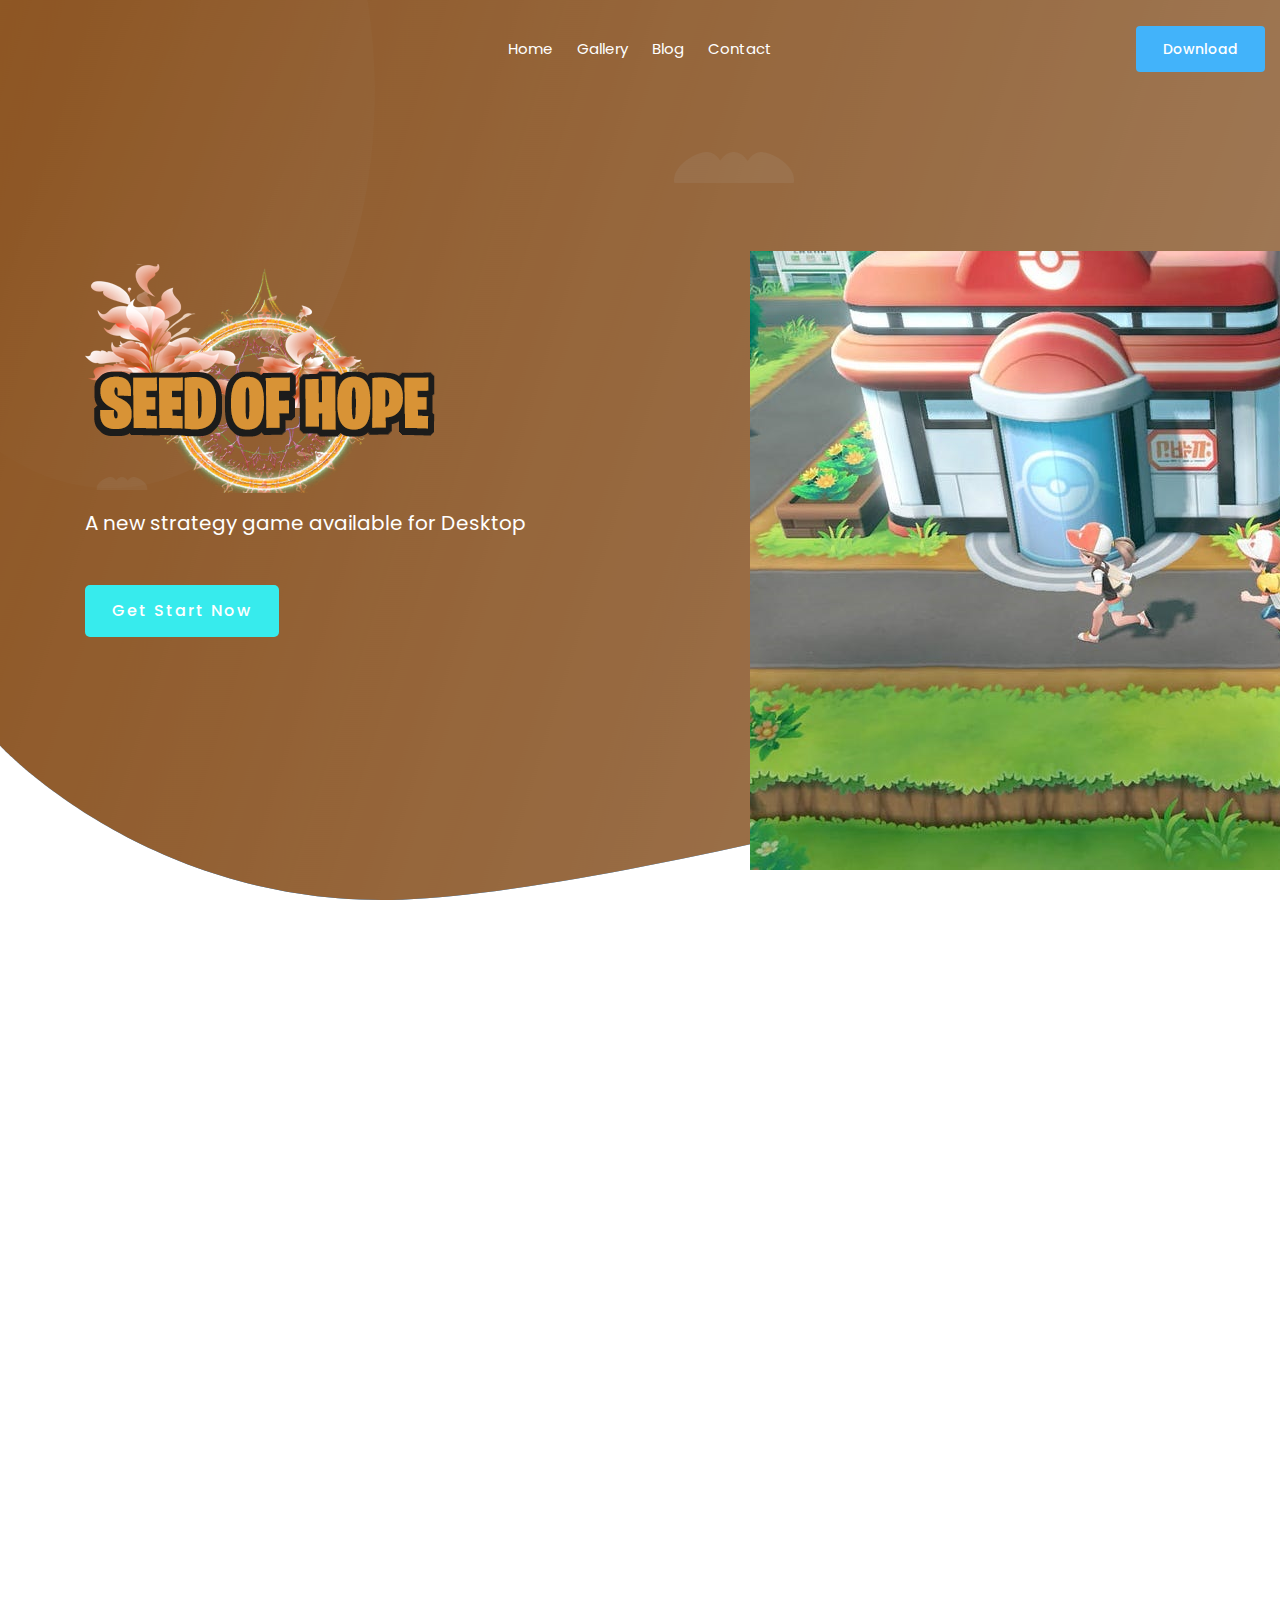
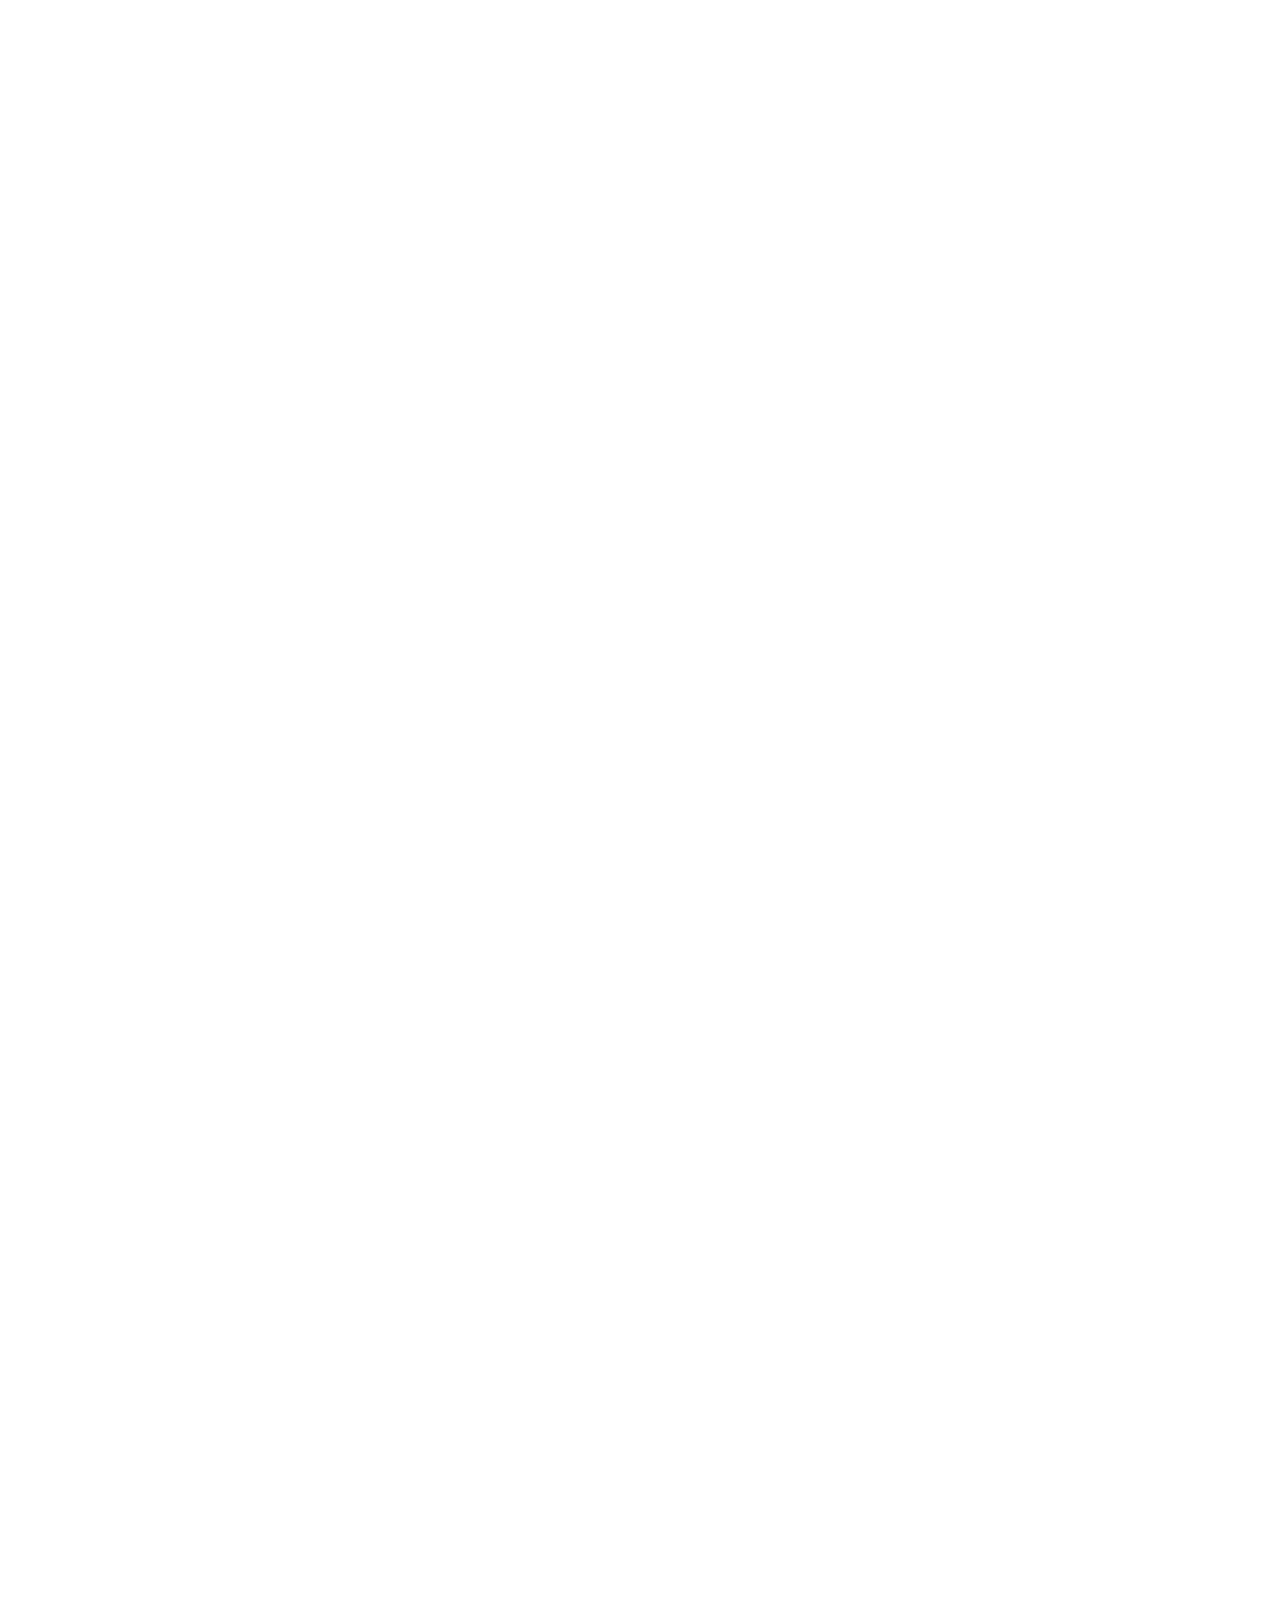
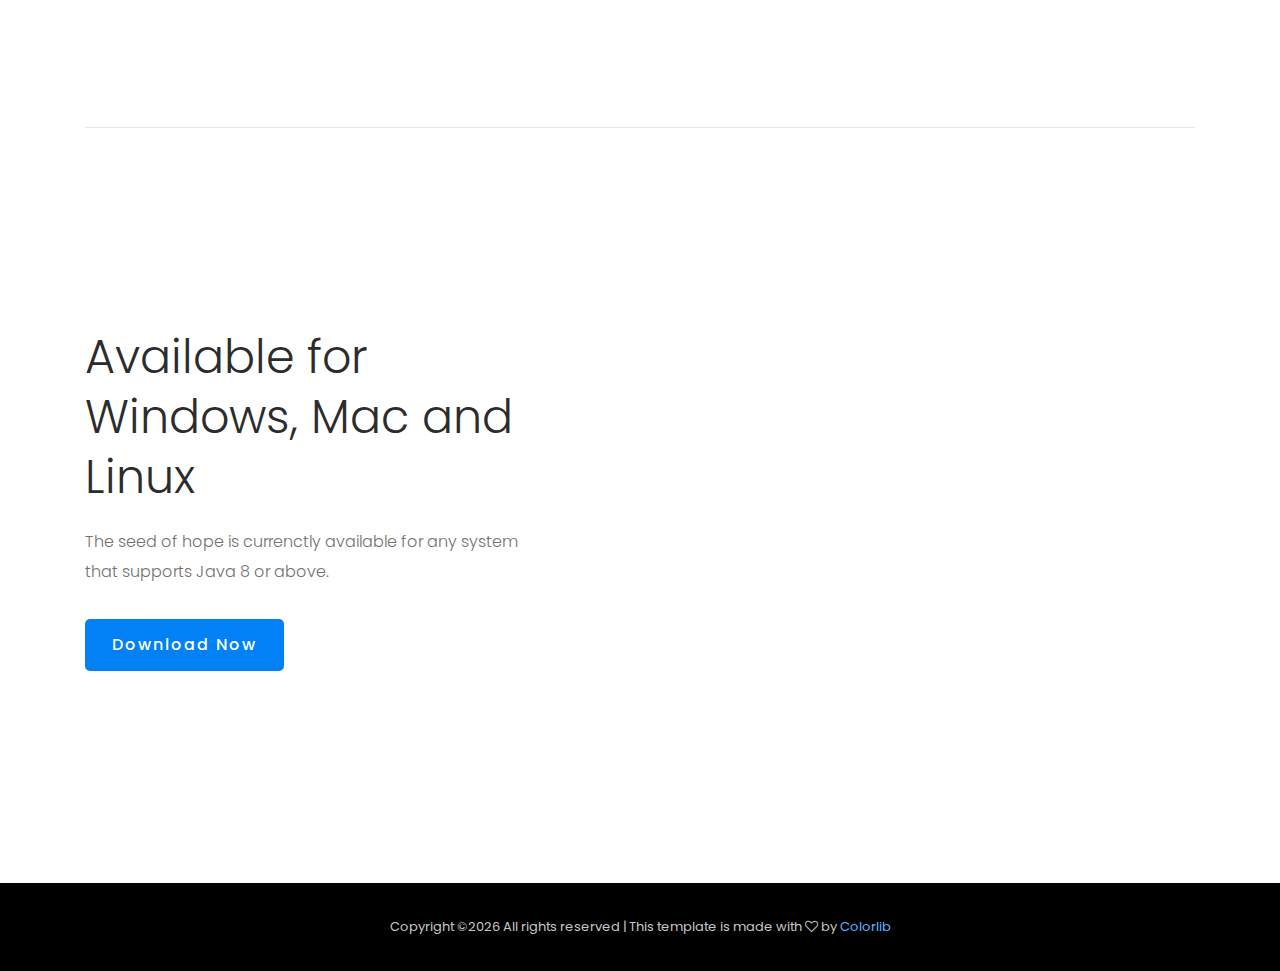
==== index.html @ 0d4f58b1 "first commit" ====
<!doctype html>
<html class="no-js" lang="zxx">

<head>
    <meta charset="utf-8">
    <meta http-equiv="x-ua-compatible" content="ie=edge">
    <title>Index</title>
    <meta name="description" content="">
    <meta name="viewport" content="width=device-width, initial-scale=1">

    <!-- <link rel="manifest" href="site.webmanifest"> -->
    <!-- Place favicon.ico in the root directory -->

    <!-- CSS here -->
    <link rel="stylesheet" href="css/bootstrap.min.css">
    <link rel="stylesheet" href="css/owl.carousel.min.css">
    <link rel="stylesheet" href="css/magnific-popup.css">
    <link rel="stylesheet" href="css/font-awesome.min.css">
    <link rel="stylesheet" href="css/themify-icons.css">
    <link rel="stylesheet" href="css/nice-select.css">
    <link rel="stylesheet" href="css/flaticon.css">
    <link rel="stylesheet" href="css/gijgo.css">
    <link rel="stylesheet" href="css/animate.min.css">
    <link rel="stylesheet" href="css/slick.css">
    <link rel="stylesheet" href="css/slicknav.css">
    <link rel="stylesheet" href="css/style.css">
    <!-- <link rel="stylesheet" href="css/responsive.css"> -->
</head>

<body>
    <!--[if lte IE 9]>
            <p class="browserupgrade">You are using an <strong>outdated</strong> browser. Please <a href="https://browsehappy.com/">upgrade your browser</a> to improve your experience and security.</p>
        <![endif]-->

    <!-- header-start -->
    <header>
        <div class="header-area ">
            <div id="sticky-header" class="main-header-area">
                <div class="container-fluid">
                    <div class="row align-items-center">
                        <div class="col-xl-3 col-lg-2">
                            <!-- <div class="logo">
                                <a href="index.html">
                                    <img src="img/logo2.png" alt="">
                                </a>
                            </div> -->
                        </div>
                        <div class="col-xl-6 col-lg-7">
                            <div class="main-menu  d-none d-lg-block">
                                <nav>
                                    <ul id="navigation">
                                        <li><a class="active" href="index.html">Home</a></li>
                                        <li><a href="gallery.html">Gallery</a></li>
                                        <li><a href="blog.html">Blog</a></li>
                                        <li><a href="contact.html">Contact</a></li>
                                    </ul>
                                </nav>
                            </div>
                        </div>
                        <div class="col-xl-3 col-lg-3 d-none d-lg-block">
                            <div class="Appointment">
                                <div class="book_btn d-none d-lg-block">
                                    <a  href="#">Download</a>
                                </div>
                            </div>
                        </div>
                        <div class="col-12">
                            <div class="mobile_menu d-block d-lg-none"></div>
                        </div>
                    </div>

                </div>
            </div>
        </div>
    </header>
    <!-- header-end -->

    <!-- slider_area_start -->
    <div class="slider_area">
        <div class="single_slider  d-flex align-items-center slider_bg_1">
            <div class="container">
                <div class="row align-items-center">
                    <div class="col-xl-7 col-md-6">
                        <div class="slider_text ">
                            <!-- <h3 class="wow fadeInDown" data-wow-duration="1s" data-wow-delay=".1s" >SEED OF HOPE</h3> -->
                            <img src="img/logo1.png" alt="">
                            <p class="wow fadeInLeft" data-wow-duration="1s" data-wow-delay=".1s">A new strategy game available for Desktop</p>
                            <div class="video_service_btn wow fadeInLeft" data-wow-duration="1s" data-wow-delay=".1s">
                                <a href="#" class="boxed-btn3">Get Start Now</a>
                            </div>
                        </div>
                    </div>
                    <div class="col-xl-5 col-md-6">
                        <div class="phone_thumb wow fadeInDown" data-wow-duration="1.1s" data-wow-delay=".2s">
                            <img src="img/phone.png" alt="">
                        </div>
                    </div>
                </div>
            </div>
        </div>
    </div>
    <!-- slider_area_end -->
    <!-- service_area  -->
    <div class="service_area">
        <div class="container">
            <div class="row">
                <div class="col-xl-12">
                    <div class="section_title text-center  wow fadeInUp" data-wow-duration=".5s" data-wow-delay=".3s">
                        <h3>Features </h3>
                    </div>
                </div>
            </div>
            <div class="row">
                <div class="col-lg-4 col-md-4">
                    <div class="single_service text-center wow fadeInUp" data-wow-duration=".6s" data-wow-delay=".4s">
                        <div class="thumb">
                                <img src="img/icon/2.svg" alt="">
                        </div>
                        <h3>Retro style Graphics</h3>
                    </div>
                </div>
                <div class="col-lg-4 col-md-4">
                        <div class="single_service text-center wow fadeInUp" data-wow-duration=".7s" data-wow-delay=".5s">
                                <div class="thumb">
                                        <img src="img/icon/1.svg" alt="">
                                </div>
                                <h3>Different Weapons for each era</h3>
                            </div>
                </div>
                <div class="col-lg-4 col-md-4">
                            <div class="single_service text-center wow fadeInUp " data-wow-duration=".8s" data-wow-delay=".6s">
                                <div class="thumb">
                                        <img src="img/icon/3.svg" alt="">
                                </div>
                                <h3>3 levels available <br>
                                  Past, Present and Future
                                </h3>
                            </div>
                </div>
            </div>
        </div>
    </div>
    <!--/ service_area  -->

    <!-- service_area_2  -->
    <div class="service_area_2">
        <div class="container">
            <div class="row align-items-center">
                <div class="col-xl-12 col-lg-12 col-md-12 wow fadeInLeft" data-wow-duration=".4s" data-wow-delay=".5s">
                    <div class="man_thumb">
                        <img src="img/phone.png" alt="">
                    </div>
                </div>
                <!-- <div class="col-xl-5 offset-xl-1 col-lg-6 col-md-6 ">
                    <div class="mobile_screen wow fadeInRight" data-wow-duration=".8s" data-wow-delay=".5s">
                        <img src="img/ilstrator_img/mobile_screen.png" alt="">
                    </div>
                </div> -->
            </div>
            <div class="service_content_wrap">
                <div class="row">
                    <div class="col-lg-4 col-md-4">
                        <div class="single_service  wow fadeInUp" data-wow-duration=".5s" data-wow-delay=".3s">
                            <br><br><span style="font-size:2.5em; font-weight:bold">The Seed Of Hope.</span>
                            <br><br>You may be wondering - “What is Seed Of Hope about?”.
                            <br>Our idea was to create a 2D game with an actual story and levels of progression,
                            so that's exactly what we did. The game being story-driven allows us to really entice you,
                            the player, to want to play the game until completion because nobody likes to leave a game midway through right?
                            <br><br>Moreover, the story of the game is that you, as the character,
                            have unfortunately come to terms that your child is extremely ill.
                        </div>
                    </div>
                    <div class="col-lg-4 col-md-4">
                        <div class="single_service  wow fadeInUp" data-wow-duration=".6s" data-wow-delay=".4s">
                            <br>This illness however is unlike any other;
                            it can only be cured by one remedy.
                            <br>This remedy comes from an ultimately rare plant that was thought to be extinct.
                            <br>However, with all luck, you have heard that there is a way to travel back in time with a special seed that can be planted in the past allowing it to grow.
                            <br>This plant can then be extracted to cure your child's disease.
                            <br>The game also has various cut-scenes to really bring emotion to the game and to you as a player.
                            <br><br>Sounds all good right? Wrong. There’s a slight problem. Time travel is an illegal offence as
                            it interferes with quantum mechanics of the present world so there are specially trained officers to
                            identify time travelers and detain them for this great offence.
                        </div>
                    </div>
                    <div class="col-lg-4 col-md-4  wow fadeInUp" data-wow-duration=".7s" data-wow-delay=".5s">
                        <div class="single_service">
                            <br>Even accessing the time machine is a challenge itself as this is in a restricted area.
                            <br>Furthermore, these restricted areas are not like any other. They include traps, laser beams and many other dangerous obstacles, which require a strategic mindset to avoid.
                            <br><br>Hence the only way to complete your task and keep your child alive is to overcome some difficult areas with various challenges,
                            parkour and puzzles designed to really test you. Only the really gifted ones will be able to complete it.
                            <br>Are you ready for the challenge to save a child's life?<br><br> Download now and enter the world to plant the Seed Of Hope.
                        </div>
                    </div>
                </div>
            </div>
        </div>
    </div>
    <!--/ service_area_2  -->


    <!-- about  -->
    <div class="features_area ">
        <div class="container">
            <div class="features_main_wrap">
                    <div class="row  align-items-center">
                            <div class="col-xl-5 col-lg-5 col-md-6">
                                <div class="features_info2">
                                    <h3>Available for <br>
                                        Windows, Mac and Linux</h3>
                                    <p>The seed of hope is currenctly available for any system that supports Java 8 or above.</p>
                                    <div class="about_btn">
                                        <a class="boxed-btn4" href="#">Download Now</a>
                                    </div>
                                </div>
                            </div>
                            <div class="col-xl-5 col-lg-5 offset-xl-1 offset-lg-1 col-md-6 ">
                                <div class="about_draw wow fadeInUp" data-wow-duration=".7s" data-wow-delay=".5s">
                                    <img src="img/phone.png" alt="">
                                </div>
                            </div>
                    </div>
            </div>
        </div>
    </div>
    <!--/ about  -->

    <!-- footer start -->
    <footer class="footer">
        <div class="copy-right_text">
            <div class="container">
                <div class="footer_border"></div>
                <div class="row">
                    <div class="col-xl-12">
                        <p class="copy_right text-center">
                            <!-- Link back to Colorlib can't be removed. Template is licensed under CC BY 3.0. -->
Copyright &copy;<script>document.write(new Date().getFullYear());</script> All rights reserved | This template is made with <i class="fa fa-heart-o" aria-hidden="true"></i> by <a href="https://colorlib.com" target="_blank">Colorlib</a>
<!-- Link back to Colorlib can't be removed. Template is licensed under CC BY 3.0. -->
                        </p>
                    </div>
                </div>
            </div>
        </div>
    </footer>
    <!--/ footer end  -->

    <!-- JS here -->
    <script src="js/vendor/modernizr-3.5.0.min.js"></script>
    <script src="js/vendor/jquery-1.12.4.min.js"></script>
    <script src="js/popper.min.js"></script>
    <script src="js/bootstrap.min.js"></script>
    <script src="js/owl.carousel.min.js"></script>
    <script src="js/isotope.pkgd.min.js"></script>
    <script src="js/ajax-form.js"></script>
    <script src="js/waypoints.min.js"></script>
    <script src="js/jquery.counterup.min.js"></script>
    <script src="js/imagesloaded.pkgd.min.js"></script>
    <script src="js/scrollIt.js"></script>
    <script src="js/jquery.scrollUp.min.js"></script>
    <script src="js/wow.min.js"></script>
    <script src="js/nice-select.min.js"></script>
    <script src="js/jquery.slicknav.min.js"></script>
    <script src="js/jquery.magnific-popup.min.js"></script>
    <script src="js/plugins.js"></script>
    <script src="js/gijgo.min.js"></script>

    <!--contact js-->
    <script src="js/contact.js"></script>
    <script src="js/jquery.ajaxchimp.min.js"></script>
    <script src="js/jquery.form.js"></script>
    <script src="js/jquery.validate.min.js"></script>
    <script src="js/mail-script.js"></script>

    <script src="js/main.js"></script>
</body>

</html>
---- css/themify-icons.css ----
@font-face {
	font-family: 'themify';
	src:url('../fonts/themify.eot?-fvbane');
	src:url('../fonts/themify.eot?#iefix-fvbane') format('embedded-opentype'),
		url('../fonts/themify.woff?-fvbane') format('woff'),
		url('../fonts/themify.ttf?-fvbane') format('truetype'),
		url('../fonts/themify.svg?-fvbane#themify') format('svg');
	font-weight: normal;
	font-style: normal;
}

[class^="ti-"], [class*=" ti-"] {
	font-family: 'themify';
	/* speak: none; */
	font-style: normal;
	font-weight: normal;
	font-variant: normal;
	text-transform: none;
	line-height: 1;

	/* Better Font Rendering =========== */
	-webkit-font-smoothing: antialiased;
	-moz-osx-font-smoothing: grayscale;
}

.ti-wand:before {
	content: "\e600";
}
.ti-volume:before {
	content: "\e601";
}
.ti-user:before {
	content: "\e602";
}
.ti-unlock:before {
	content: "\e603";
}
.ti-unlink:before {
	content: "\e604";
}
.ti-trash:before {
	content: "\e605";
}
.ti-thought:before {
	content: "\e606";
}
.ti-target:before {
	content: "\e607";
}
.ti-tag:before {
	content: "\e608";
}
.ti-tablet:before {
	content: "\e609";
}
.ti-star:before {
	content: "\e60a";
}
.ti-spray:before {
	content: "\e60b";
}
.ti-signal:before {
	content: "\e60c";
}
.ti-shopping-cart:before {
	content: "\e60d";
}
.ti-shopping-cart-full:before {
	content: "\e60e";
}
.ti-settings:before {
	content: "\e60f";
}
.ti-search:before {
	content: "\e610";
}
.ti-zoom-in:before {
	content: "\e611";
}
.ti-zoom-out:before {
	content: "\e612";
}
.ti-cut:before {
	content: "\e613";
}
.ti-ruler:before {
	content: "\e614";
}
.ti-ruler-pencil:before {
	content: "\e615";
}
.ti-ruler-alt:before {
	content: "\e616";
}
.ti-bookmark:before {
	content: "\e617";
}
.ti-bookmark-alt:before {
	content: "\e618";
}
.ti-reload:before {
	content: "\e619";
}
.ti-plus:before {
	content: "\e61a";
}
.ti-pin:before {
	content: "\e61b";
}
.ti-pencil:before {
	content: "\e61c";
}
.ti-pencil-alt:before {
	content: "\e61d";
}
.ti-paint-roller:before {
	content: "\e61e";
}
.ti-paint-bucket:before {
	content: "\e61f";
}
.ti-na:before {
	content: "\e620";
}
.ti-mobile:before {
	content: "\e621";
}
.ti-minus:before {
	content: "\e622";
}
.ti-medall:before {
	content: "\e623";
}
.ti-medall-alt:before {
	content: "\e624";
}
.ti-marker:before {
	content: "\e625";
}
.ti-marker-alt:before {
	content: "\e626";
}
.ti-arrow-up:before {
	content: "\e627";
}
.ti-arrow-right:before {
	content: "\e628";
}
.ti-arrow-left:before {
	content: "\e629";
}
.ti-arrow-down:before {
	content: "\e62a";
}
.ti-lock:before {
	content: "\e62b";
}
.ti-location-arrow:before {
	content: "\e62c";
}
.ti-link:before {
	content: "\e62d";
}
.ti-layout:before {
	content: "\e62e";
}
.ti-layers:before {
	content: "\e62f";
}
.ti-layers-alt:before {
	content: "\e630";
}
.ti-key:before {
	content: "\e631";
}
.ti-import:before {
	content: "\e632";
}
.ti-image:before {
	content: "\e633";
}
.ti-heart:before {
	content: "\e634";
}
.ti-heart-broken:before {
	content: "\e635";
}
.ti-hand-stop:before {
	content: "\e636";
}
.ti-hand-open:before {
	content: "\e637";
}
.ti-hand-drag:before {
	content: "\e638";
}
.ti-folder:before {
	content: "\e639";
}
.ti-flag:before {
	content: "\e63a";
}
.ti-flag-alt:before {
	content: "\e63b";
}
.ti-flag-alt-2:before {
	content: "\e63c";
}
.ti-eye:before {
	content: "\e63d";
}
.ti-export:before {
	content: "\e63e";
}
.ti-exchange-vertical:before {
	content: "\e63f";
}
.ti-desktop:before {
	content: "\e640";
}
.ti-cup:before {
	content: "\e641";
}
.ti-crown:before {
	content: "\e642";
}
.ti-comments:before {
	content: "\e643";
}
.ti-comment:before {
	content: "\e644";
}
.ti-comment-alt:before {
	content: "\e645";
}
.ti-close:before {
	content: "\e646";
}
.ti-clip:before {
	content: "\e647";
}
.ti-angle-up:before {
	content: "\e648";
}
.ti-angle-right:before {
	content: "\e649";
}
.ti-angle-left:before {
	content: "\e64a";
}
.ti-angle-down:before {
	content: "\e64b";
}
.ti-check:before {
	content: "\e64c";
}
.ti-check-box:before {
	content: "\e64d";
}
.ti-camera:before {
	content: "\e64e";
}
.ti-announcement:before {
	content: "\e64f";
}
.ti-brush:before {
	content: "\e650";
}
.ti-briefcase:before {
	content: "\e651";
}
.ti-bolt:before {
	content: "\e652";
}
.ti-bolt-alt:before {
	content: "\e653";
}
.ti-blackboard:before {
	content: "\e654";
}
.ti-bag:before {
	content: "\e655";
}
.ti-move:before {
	content: "\e656";
}
.ti-arrows-vertical:before {
	content: "\e657";
}
.ti-arrows-horizontal:before {
	content: "\e658";
}
.ti-fullscreen:before {
	content: "\e659";
}
.ti-arrow-top-right:before {
	content: "\e65a";
}
.ti-arrow-top-left:before {
	content: "\e65b";
}
.ti-arrow-circle-up:before {
	content: "\e65c";
}
.ti-arrow-circle-right:before {
	content: "\e65d";
}
.ti-arrow-circle-left:before {
	content: "\e65e";
}
.ti-arrow-circle-down:before {
	content: "\e65f";
}
.ti-angle-double-up:before {
	content: "\e660";
}
.ti-angle-double-right:before {
	content: "\e661";
}
.ti-angle-double-left:before {
	content: "\e662";
}
.ti-angle-double-down:before {
	content: "\e663";
}
.ti-zip:before {
	content: "\e664";
}
.ti-world:before {
	content: "\e665";
}
.ti-wheelchair:before {
	content: "\e666";
}
.ti-view-list:before {
	content: "\e667";
}
.ti-view-list-alt:before {
	content: "\e668";
}
.ti-view-grid:before {
	content: "\e669";
}
.ti-uppercase:before {
	content: "\e66a";
}
.ti-upload:before {
	content: "\e66b";
}
.ti-underline:before {
	content: "\e66c";
}
.ti-truck:before {
	content: "\e66d";
}
.ti-timer:before {
	content: "\e66e";
}
.ti-ticket:before {
	content: "\e66f";
}
.ti-thumb-up:before {
	content: "\e670";
}
.ti-thumb-down:before {
	content: "\e671";
}
.ti-text:before {
	content: "\e672";
}
.ti-stats-up:before {
	content: "\e673";
}
.ti-stats-down:before {
	content: "\e674";
}
.ti-split-v:before {
	content: "\e675";
}
.ti-split-h:before {
	content: "\e676";
}
.ti-smallcap:before {
	content: "\e677";
}
.ti-shine:before {
	content: "\e678";
}
.ti-shift-right:before {
	content: "\e679";
}
.ti-shift-left:before {
	content: "\e67a";
}
.ti-shield:before {
	content: "\e67b";
}
.ti-notepad:before {
	content: "\e67c";
}
.ti-server:before {
	content: "\e67d";
}
.ti-quote-right:before {
	content: "\e67e";
}
.ti-quote-left:before {
	content: "\e67f";
}
.ti-pulse:before {
	content: "\e680";
}
.ti-printer:before {
	content: "\e681";
}
.ti-power-off:before {
	content: "\e682";
}
.ti-plug:before {
	content: "\e683";
}
.ti-pie-chart:before {
	content: "\e684";
}
.ti-paragraph:before {
	content: "\e685";
}
.ti-panel:before {
	content: "\e686";
}
.ti-package:before {
	content: "\e687";
}
.ti-music:before {
	content: "\e688";
}
.ti-music-alt:before {
	content: "\e689";
}
.ti-mouse:before {
	content: "\e68a";
}
.ti-mouse-alt:before {
	content: "\e68b";
}
.ti-money:before {
	content: "\e68c";
}
.ti-microphone:before {
	content: "\e68d";
}
.ti-menu:before {
	content: "\e68e";
}
.ti-menu-alt:before {
	content: "\e68f";
}
.ti-map:before {
	content: "\e690";
}
.ti-map-alt:before {
	content: "\e691";
}
.ti-loop:before {
	content: "\e692";
}
.ti-location-pin:before {
	content: "\e693";
}
.ti-list:before {
	content: "\e694";
}
.ti-light-bulb:before {
	content: "\e695";
}
.ti-Italic:before {
	content: "\e696";
}
.ti-info:before {
	content: "\e697";
}
.ti-infinite:before {
	content: "\e698";
}
.ti-id-badge:before {
	content: "\e699";
}
.ti-hummer:before {
	content: "\e69a";
}
.ti-home:before {
	content: "\e69b";
}
.ti-help:before {
	content: "\e69c";
}
.ti-headphone:before {
	content: "\e69d";
}
.ti-harddrives:before {
	content: "\e69e";
}
.ti-harddrive:before {
	content: "\e69f";
}
.ti-gift:before {
	content: "\e6a0";
}
.ti-game:before {
	content: "\e6a1";
}
.ti-filter:before {
	content: "\e6a2";
}
.ti-files:before {
	content: "\e6a3";
}
.ti-file:before {
	content: "\e6a4";
}
.ti-eraser:before {
	content: "\e6a5";
}
.ti-envelope:before {
	content: "\e6a6";
}
.ti-download:before {
	content: "\e6a7";
}
.ti-direction:before {
	content: "\e6a8";
}
.ti-direction-alt:before {
	content: "\e6a9";
}
.ti-dashboard:before {
	content: "\e6aa";
}
.ti-control-stop:before {
	content: "\e6ab";
}
.ti-control-shuffle:before {
	content: "\e6ac";
}
.ti-control-play:before {
	content: "\e6ad";
}
.ti-control-pause:before {
	content: "\e6ae";
}
.ti-control-forward:before {
	content: "\e6af";
}
.ti-control-backward:before {
	content: "\e6b0";
}
.ti-cloud:before {
	content: "\e6b1";
}
.ti-cloud-up:before {
	content: "\e6b2";
}
.ti-cloud-down:before {
	content: "\e6b3";
}
.ti-clipboard:before {
	content: "\e6b4";
}
.ti-car:before {
	content: "\e6b5";
}
.ti-calendar:before {
	content: "\e6b6";
}
.ti-book:before {
	content: "\e6b7";
}
.ti-bell:before {
	content: "\e6b8";
}
.ti-basketball:before {
	content: "\e6b9";
}
.ti-bar-chart:before {
	content: "\e6ba";
}
.ti-bar-chart-alt:before {
	content: "\e6bb";
}
.ti-back-right:before {
	content: "\e6bc";
}
.ti-back-left:before {
	content: "\e6bd";
}
.ti-arrows-corner:before {
	content: "\e6be";
}
.ti-archive:before {
	content: "\e6bf";
}
.ti-anchor:before {
	content: "\e6c0";
}
.ti-align-right:before {
	content: "\e6c1";
}
.ti-align-left:before {
	content: "\e6c2";
}
.ti-align-justify:before {
	content: "\e6c3";
}
.ti-align-center:before {
	content: "\e6c4";
}
.ti-alert:before {
	content: "\e6c5";
}
.ti-alarm-clock:before {
	content: "\e6c6";
}
.ti-agenda:before {
	content: "\e6c7";
}
.ti-write:before {
	content: "\e6c8";
}
.ti-window:before {
	content: "\e6c9";
}
.ti-widgetized:before {
	content: "\e6ca";
}
.ti-widget:before {
	content: "\e6cb";
}
.ti-widget-alt:before {
	content: "\e6cc";
}
.ti-wallet:before {
	content: "\e6cd";
}
.ti-video-clapper:before {
	content: "\e6ce";
}
.ti-video-camera:before {
	content: "\e6cf";
}
.ti-vector:before {
	content: "\e6d0";
}
.ti-themify-logo:before {
	content: "\e6d1";
}
.ti-themify-favicon:before {
	content: "\e6d2";
}
.ti-themify-favicon-alt:before {
	content: "\e6d3";
}
.ti-support:before {
	content: "\e6d4";
}
.ti-stamp:before {
	content: "\e6d5";
}
.ti-split-v-alt:before {
	content: "\e6d6";
}
.ti-slice:before {
	content: "\e6d7";
}
.ti-shortcode:before {
	content: "\e6d8";
}
.ti-shift-right-alt:before {
	content: "\e6d9";
}
.ti-shift-left-alt:before {
	content: "\e6da";
}
.ti-ruler-alt-2:before {
	content: "\e6db";
}
.ti-receipt:before {
	content: "\e6dc";
}
.ti-pin2:before {
	content: "\e6dd";
}
.ti-pin-alt:before {
	content: "\e6de";
}
.ti-pencil-alt2:before {
	content: "\e6df";
}
.ti-palette:before {
	content: "\e6e0";
}
.ti-more:before {
	content: "\e6e1";
}
.ti-more-alt:before {
	content: "\e6e2";
}
.ti-microphone-alt:before {
	content: "\e6e3";
}
.ti-magnet:before {
	content: "\e6e4";
}
.ti-line-double:before {
	content: "\e6e5";
}
.ti-line-dotted:before {
	content: "\e6e6";
}
.ti-line-dashed:before {
	content: "\e6e7";
}
.ti-layout-width-full:before {
	content: "\e6e8";
}
.ti-layout-width-default:before {
	content: "\e6e9";
}
.ti-layout-width-default-alt:before {
	content: "\e6ea";
}
.ti-layout-tab:before {
	content: "\e6eb";
}
.ti-layout-tab-window:before {
	content: "\e6ec";
}
.ti-layout-tab-v:before {
	content: "\e6ed";
}
.ti-layout-tab-min:before {
	content: "\e6ee";
}
.ti-layout-slider:before {
	content: "\e6ef";
}
.ti-layout-slider-alt:before {
	content: "\e6f0";
}
.ti-layout-sidebar-right:before {
	content: "\e6f1";
}
.ti-layout-sidebar-none:before {
	content: "\e6f2";
}
.ti-layout-sidebar-left:before {
	content: "\e6f3";
}
.ti-layout-placeholder:before {
	content: "\e6f4";
}
.ti-layout-menu:before {
	content: "\e6f5";
}
.ti-layout-menu-v:before {
	content: "\e6f6";
}
.ti-layout-menu-separated:before {
	content: "\e6f7";
}
.ti-layout-menu-full:before {
	content: "\e6f8";
}
.ti-layout-media-right-alt:before {
	content: "\e6f9";
}
.ti-layout-media-right:before {
	content: "\e6fa";
}
.ti-layout-media-overlay:before {
	content: "\e6fb";
}
.ti-layout-media-overlay-alt:before {
	content: "\e6fc";
}
.ti-layout-media-overlay-alt-2:before {
	content: "\e6fd";
}
.ti-layout-media-left-alt:before {
	content: "\e6fe";
}
.ti-layout-media-left:before {
	content: "\e6ff";
}
.ti-layout-media-center-alt:before {
	content: "\e700";
}
.ti-layout-media-center:before {
	content: "\e701";
}
.ti-layout-list-thumb:before {
	content: "\e702";
}
.ti-layout-list-thumb-alt:before {
	content: "\e703";
}
.ti-layout-list-post:before {
	content: "\e704";
}
.ti-layout-list-large-image:before {
	content: "\e705";
}
.ti-layout-line-solid:before {
	content: "\e706";
}
.ti-layout-grid4:before {
	content: "\e707";
}
.ti-layout-grid3:before {
	content: "\e708";
}
.ti-layout-grid2:before {
	content: "\e709";
}
.ti-layout-grid2-thumb:before {
	content: "\e70a";
}
.ti-layout-cta-right:before {
	content: "\e70b";
}
.ti-layout-cta-left:before {
	content: "\e70c";
}
.ti-layout-cta-center:before {
	content: "\e70d";
}
.ti-layout-cta-btn-right:before {
	content: "\e70e";
}
.ti-layout-cta-btn-left:before {
	content: "\e70f";
}
.ti-layout-column4:before {
	content: "\e710";
}
.ti-layout-column3:before {
	content: "\e711";
}
.ti-layout-column2:before {
	content: "\e712";
}
.ti-layout-accordion-separated:before {
	content: "\e713";
}
.ti-layout-accordion-merged:before {
	content: "\e714";
}
.ti-layout-accordion-list:before {
	content: "\e715";
}
.ti-ink-pen:before {
	content: "\e716";
}
.ti-info-alt:before {
	content: "\e717";
}
.ti-help-alt:before {
	content: "\e718";
}
.ti-headphone-alt:before {
	content: "\e719";
}
.ti-hand-point-up:before {
	content: "\e71a";
}
.ti-hand-point-right:before {
	content: "\e71b";
}
.ti-hand-point-left:before {
	content: "\e71c";
}
.ti-hand-point-down:before {
	content: "\e71d";
}
.ti-gallery:before {
	content: "\e71e";
}
.ti-face-smile:before {
	content: "\e71f";
}
.ti-face-sad:before {
	content: "\e720";
}
.ti-credit-card:before {
	content: "\e721";
}
.ti-control-skip-forward:before {
	content: "\e722";
}
.ti-control-skip-backward:before {
	content: "\e723";
}
.ti-control-record:before {
	content: "\e724";
}
.ti-control-eject:before {
	content: "\e725";
}
.ti-comments-smiley:before {
	content: "\e726";
}
.ti-brush-alt:before {
	content: "\e727";
}
.ti-youtube:before {
	content: "\e728";
}
.ti-vimeo:before {
	content: "\e729";
}
.ti-twitter:before {
	content: "\e72a";
}
.ti-time:before {
	content: "\e72b";
}
.ti-tumblr:before {
	content: "\e72c";
}
.ti-skype:before {
	content: "\e72d";
}
.ti-share:before {
	content: "\e72e";
}
.ti-share-alt:before {
	content: "\e72f";
}
.ti-rocket:before {
	content: "\e730";
}
.ti-pinterest:before {
	content: "\e731";
}
.ti-new-window:before {
	content: "\e732";
}
.ti-microsoft:before {
	content: "\e733";
}
.ti-list-ol:before {
	content: "\e734";
}
.ti-linkedin:before {
	content: "\e735";
}
.ti-layout-sidebar-2:before {
	content: "\e736";
}
.ti-layout-grid4-alt:before {
	content: "\e737";
}
.ti-layout-grid3-alt:before {
	content: "\e738";
}
.ti-layout-grid2-alt:before {
	content: "\e739";
}
.ti-layout-column4-alt:before {
	content: "\e73a";
}
.ti-layout-column3-alt:before {
	content: "\e73b";
}
.ti-layout-column2-alt:before {
	content: "\e73c";
}
.ti-instagram:before {
	content: "\e73d";
}
.ti-google:before {
	content: "\e73e";
}
.ti-github:before {
	content: "\e73f";
}
.ti-flickr:before {
	content: "\e740";
}
.ti-facebook:before {
	content: "\e741";
}
.ti-dropbox:before {
	content: "\e742";
}
.ti-dribbble:before {
	content: "\e743";
}
.ti-apple:before {
	content: "\e744";
}
.ti-android:before {
	content: "\e745";
}
.ti-save:before {
	content: "\e746";
}
.ti-save-alt:before {
	content: "\e747";
}
.ti-yahoo:before {
	content: "\e748";
}
.ti-wordpress:before {
	content: "\e749";
}
.ti-vimeo-alt:before {
	content: "\e74a";
}
.ti-twitter-alt:before {
	content: "\e74b";
}
.ti-tumblr-alt:before {
	content: "\e74c";
}
.ti-trello:before {
	content: "\e74d";
}
.ti-stack-overflow:before {
	content: "\e74e";
}
.ti-soundcloud:before {
	content: "\e74f";
}
.ti-sharethis:before {
	content: "\e750";
}
.ti-sharethis-alt:before {
	content: "\e751";
}
.ti-reddit:before {
	content: "\e752";
}
.ti-pinterest-alt:before {
	content: "\e753";
}
.ti-microsoft-alt:before {
	content: "\e754";
}
.ti-linux:before {
	content: "\e755";
}
.ti-jsfiddle:before {
	content: "\e756";
}
.ti-joomla:before {
	content: "\e757";
}
.ti-html5:before {
	content: "\e758";
}
.ti-flickr-alt:before {
	content: "\e759";
}
.ti-email:before {
	content: "\e75a";
}
.ti-drupal:before {
	content: "\e75b";
}
.ti-dropbox-alt:before {
	content: "\e75c";
}
.ti-css3:before {
	content: "\e75d";
}
.ti-rss:before {
	content: "\e75e";
}
.ti-rss-alt:before {
	content: "\e75f";
}
---- css/nice-select.css ----
.nice-select {
  -webkit-tap-highlight-color: transparent;
  background-color: #fff;
  border-radius: 5px;
  border: solid 1px #e8e8e8;
  box-sizing: border-box;
  clear: both;
  cursor: pointer;
  display: block;
  float: left;
  font-family: inherit;
  font-size: 14px;
  font-weight: normal;
  height: 42px;
  line-height: 40px;
  outline: none;
  padding-left: 18px;
  padding-right: 30px;
  position: relative;
  text-align: left !important;
  -webkit-transition: all 0.2s ease-in-out;
  transition: all 0.2s ease-in-out;
  -webkit-user-select: none;
     -moz-user-select: none;
      -ms-user-select: none;
          user-select: none;
  white-space: nowrap;
  width: auto; }
  .nice-select:hover {
    border-color: #dbdbdb; }
  .nice-select:active, .nice-select.open, .nice-select:focus {
    border-color: #999; }


  .nice-select.disabled {
    border-color: #ededed;
    color: #999;
    pointer-events: none; }
    .nice-select.disabled:after {
      border-color: #cccccc; }
  .nice-select.wide {
    width: 100%; }
    .nice-select.wide .list {
      left: 0 !important;
      right: 0 !important; }
  .nice-select.right {
    float: right; }
    .nice-select.right .list {
      left: auto;
      right: 0; }
  .nice-select.small {
    font-size: 12px;
    height: 36px;
    line-height: 34px; }
    .nice-select.small:after {
      height: 4px;
      width: 4px; }
    .nice-select.small .option {
      line-height: 34px;
      min-height: 34px; }
  .nice-select .list {
    background-color: #fff;
    border-radius: 5px;
    box-shadow: 0 0 0 1px rgba(68, 68, 68, 0.11);
    box-sizing: border-box;
    margin-top: 4px;
    opacity: 0;
    overflow: hidden;
    padding: 0;
    pointer-events: none;
    position: absolute;
    top: 100%;
    left: 0;
    -webkit-transform-origin: 50% 0;
        -ms-transform-origin: 50% 0;
            transform-origin: 50% 0;
    -webkit-transform: scale(0.75) translateY(-21px);
        -ms-transform: scale(0.75) translateY(-21px);
            transform: scale(0.75) translateY(-21px);
    -webkit-transition: all 0.2s cubic-bezier(0.5, 0, 0, 1.25), opacity 0.15s ease-out;
    transition: all 0.2s cubic-bezier(0.5, 0, 0, 1.25), opacity 0.15s ease-out;
    z-index: 9; }
    .nice-select .list:hover .option:not(:hover) {
      background-color: transparent !important; }
  .nice-select .option {
    cursor: pointer;
    font-weight: 400;
    line-height: 40px;
    list-style: none;
    min-height: 40px;
    outline: none;
    padding-left: 18px;
    padding-right: 29px;
    text-align: left;
    -webkit-transition: all 0.2s;
    transition: all 0.2s; }
    .nice-select .option:hover, .nice-select .option.focus, .nice-select .option.selected.focus {
      background-color: #f6f6f6; }
    .nice-select .option.selected {
      font-weight: bold; }
    .nice-select .option.disabled {
      background-color: transparent;
      color: #999;
      cursor: default; }

.no-csspointerevents .nice-select .list {
  display: none; }

.no-csspointerevents .nice-select.open .list {
  display: block; }





  /* ,,,,,,,,,,,,,,,, */


  .nice-select:after {
    content: "\e64b";
    display: block;
    height: 5px;
    margin-top: -5px;
    pointer-events: none;
    position: absolute;
    right: 30px;
    top: 8px;
    transition: all 0.15s ease-in-out;
    width: 5px;
    font-family: 'themify';
    color: #ddd; }

    .nice-select.open:after {
 }
    .nice-select.open .list {
      opacity: 1;
      pointer-events: auto;
      -webkit-transform: scale(1) translateY(0);
          -ms-transform: scale(1) translateY(0);
              transform: scale(1) translateY(0); }
---- css/flaticon.css ----
/*
  	Flaticon icon font: Flaticon
  	Creation date: 07/09/2019 08:07
  	*/

	  @font-face {
		font-family: "Flaticon";
		src: url("../fonts/Flaticon.eot");
		src: url("../fonts/Flaticon.eot");
		src: url("../fonts/Flaticon.eot?#iefix") format("embedded-opentype"),
			 url("../fonts/Flaticon.woff2") format("woff2"),
			 url("../fonts/Flaticon.woff") format("woff"),
			 url("../fonts/Flaticon.ttf") format("truetype"),
			 url("../fonts/Flaticon.svg#Flaticon") format("svg");
		font-weight: normal;
		font-style: normal;
	  }
	  
	  @media screen and (-webkit-min-device-pixel-ratio:0) {
		@font-face {
		  font-family: "Flaticon";
		  src: url("./Flaticon.svg#Flaticon") format("svg");
		}
	  }
	  
	  [class^="flaticon-"]:before, [class*=" flaticon-"]:before,
	  [class^="flaticon-"]:after, [class*=" flaticon-"]:after {   
		font-family: Flaticon;
			  font-size: 20px;
	  font-style: normal;
	  margin-left: 20px;
	  }
	  
	.flaticon-legal-paper:before {
		content: "\e001";
	}
	.flaticon-case:before {
		content: "\e002";
	}
	.flaticon-survey:before {
		content: "\e003";
	}
	.flaticon-bar-chart:before {
		content: "\e004";
	}
	.flaticon-controls:before {
		content: "\e005";
	}
	.flaticon-puzzle:before {
		content: "\e006";
	}
	.flaticon-right:before {
		content: "\e007";
	}
---- css/gijgo.css ----
.gj-button {
    background-color: #f5f5f5;
    border: 1px solid #ddd;
    color: #000;
    border-radius: 3px;
    padding: 6px 10px;
    cursor: pointer;
}

.gj-unselectable {
    -webkit-touch-callout: none;
    -webkit-user-select: none;
    -khtml-user-select: none;
    -moz-user-select: none;
    -ms-user-select: none;
    user-select: none;
}

.gj-row {
    display: -webkit-box;
    display: -ms-flexbox;
    display: flex;
    -ms-flex-wrap: wrap;
    flex-wrap: wrap;
}

.gj-margin-left-5 {
    margin-left: 5px;
}

.gj-margin-left-10 {
    margin-left: 10px;
}

.gj-width-full {
    width: 100%;
}

.gj-cursor-pointer {
    cursor: pointer;
}

.gj-text-align-center {
    text-align: center;
}

.gj-font-size-16 {
    font-size: 16px;
}

.gj-hidden {
    display: none;
}

/** Material Design */
.gj-button-md {
    background: 0 0;
    border: none;
    border-radius: 2px;
    color: rgba(0, 0, 0, 0.87);
    position: relative;
    height: 36px;
    margin: 0;
    min-width: 64px;
    padding: 0 16px;
    display: inline-block;
    font-family: "Roboto","Helvetica","Arial",sans-serif;
    font-size: 1rem;
    font-weight: 500;
    text-transform: uppercase;
    letter-spacing: 0;
    overflow: hidden;
    will-change: box-shadow;
    transition: box-shadow .2s cubic-bezier(.4,0,1,1),background-color .2s cubic-bezier(.4,0,.2,1),color .2s cubic-bezier(.4,0,.2,1);
    outline: none;
    cursor: pointer;
    text-decoration: none;
    text-align: center;
    line-height: 36px;
    vertical-align: middle;
    overflow: hidden;
    -webkit-user-select: none;
    -moz-user-select: none;
    -ms-user-select: none;
    user-select: none;
}

.gj-button-md:hover {
    background-color: rgba(158,158,158,.2);
}

.gj-button-md:disabled {
    color: rgba(0,0,0,.26);
    background: 0 0;
}

.gj-button-md .material-icons,
.gj-button-md .gj-icon {
    vertical-align: middle;
    /*font-size: 1.3rem;
    margin-right: 4px;*/
}

.gj-button-md.gj-button-md-icon {
    width: 24px;
    height: 31px;
    min-width: 24px;
    padding: 0px;
    display: table;
}

.gj-button-md.gj-button-md-icon .material-icons,
.gj-button-md.gj-button-md-icon .gj-icon {
    display: table-cell;
    margin-right: 0px;
    width: 24px;
    height: 24px;
}

.gj-button-md.active {
    background-color: rgba(158,158,158,.4);
}

.gj-button-md-group {
    position: relative;
    display: inline-block;
    vertical-align: middle;
}

.gj-textbox-md {
    border: none;
    border-bottom: 1px solid rgba(0,0,0,.42);
    display: block;
    font-family: "Helvetica","Arial",sans-serif;
    font-size: 16px;
    line-height: 16px;
    padding: 4px 0px;
    margin: 0;
    width: 100%;
    background: 0 0;
    text-align: left;
    color: rgba(0,0,0,.87);
}

.gj-textbox-md:focus,
.gj-textbox-md:active {
    border-bottom: 2px solid rgba(0,0,0,.42);
    outline: none;
}

.gj-textbox-md::placeholder {
    color: #8e8e8e;
}

.gj-textbox-md:-ms-input-placeholder {
    color: #8e8e8e;
}

.gj-textbox-md::-ms-input-placeholder {
    color: #8e8e8e;
}

.gj-md-spacer-24 {
    min-width: 24px;
    width: 24px;
    display: inline-block;
}

.gj-md-spacer-32 {
    min-width: 32px;
    width: 32px;
    display: inline-block;
}

.gj-modal {
    position: fixed;
    top: 0;
    right: 0;
    bottom: 0;
    left: 0;
    z-index: 1203;
    display: none;
    overflow: hidden;
    -webkit-overflow-scrolling: touch;
    outline: 0;
    background-color: rgba(0, 0, 0, 0.54118);
    transition: 200ms ease opacity;
    will-change: opacity;
}

/* List */
ul.gj-list li [data-role="wrapper"] {
    display: table;
    width: 100%;
}

ul.gj-list li [data-role="checkbox"] {
    display: table-cell;
    vertical-align:middle;
    text-align:center;
}

ul.gj-list li [data-role="image"] {
    display: table-cell;
    vertical-align:middle;
    text-align:center;
}

ul.gj-list li [data-role="display"] {
    display: table-cell;
    vertical-align:middle;
    cursor: pointer;
}

ul.gj-list li [data-role="display"]:empty:before {
  content: "\200b"; /* unicode zero width space character */
}

/* List - Bootstrap */
ul.gj-list-bootstrap {
    padding-left: 0px;
    margin-bottom: 0px;
}

ul.gj-list-bootstrap li {
    padding: 0px;
}

ul.gj-list-bootstrap li [data-role="wrapper"] {
    padding: 0px 10px;
}

ul.gj-list-bootstrap li [data-role="checkbox"] {
    width: 24px;
    padding: 3px;
}

ul.gj-list-bootstrap li [data-role="image"] {
    width: 24px;
    height: 24px;
}

ul.gj-list-bootstrap li [data-role="display"] {
    padding: 8px 0px 8px 4px;
}

.list-group-item.active ul li, .list-group-item.active:focus ul li, .list-group-item.active:hover ul li {
    text-shadow: none;
    color:initial;
}

/* List - Material Design */
ul.gj-list-md {
    padding: 0px;
    list-style: none;
    list-style-type: none;
    line-height: 24px;
    letter-spacing: 0;
    color: #616161; /* Gray 700 */
}

ul.gj-list-md li {
    display: list-item;
    list-style-type: none;
    padding: 0px;
    min-height: unset;
    box-sizing: border-box;
    align-items: center;
    cursor: default;
    overflow: hidden;

    font-family: "Roboto","Helvetica","Arial",sans-serif;
    font-size: 16px;
    font-weight: 400;
    letter-spacing: .04em;
    line-height: 1;
    
    -webkit-flex-direction: row;
    -ms-flex-direction: row;
    flex-direction: row;
    -webkit-flex-wrap: nowrap;
    -ms-flex-wrap: nowrap;
    flex-wrap: nowrap;
}

ul.gj-list-md li [data-role="checkbox"] {
    height: 24px;
    width: 24px;
}

ul.gj-list-md li [data-role="image"] {
    height: 24px;
    width: 24px;
}

ul.gj-list-md li [data-role="display"] {
    padding: 8px 0px 8px 5px;
    order: 0;
    flex-grow: 2;
    text-decoration: none;
    box-sizing: border-box;
    align-items: center;
    text-align: left;
    color: rgba(0,0,0,.87);
}

ul.gj-list-md li.disabled>[data-role="wrapper"]>[data-role="display"] {
    color: #9E9E9E; /* Gray 500 */
}

.gj-list-md-active {
    background: #e0e0e0;
    color: #3f51b5;
}


/* Picker */
.gj-picker {
    position: absolute;
    z-index: 1203;
    background-color: #fff;
}

.gj-picker .selected {
    color: #fff;
}

/* Material Design */
.gj-picker-md {
    font-family: "Roboto","Helvetica","Arial",sans-serif;
    font-size: 16px;
    font-weight: 400;
    letter-spacing: .04em;
    line-height: 1;
    color: rgba(0,0,0,.87);
    border: 1px solid #E0E0E0;
}

.gj-modal .gj-picker-md {
    border: 0px;
}

.gj-picker-md [role="header"] {
    color: rgba(255, 255, 255, 0.54);
    display: flex;
    background: #2196f3;
    align-items: baseline;
    user-select: none;
    justify-content: center;
}

.gj-picker-md [role="footer"] {
    float: right;
    padding: 10px;
}

.gj-picker-md [role="footer"] button.gj-button-md {
    color: #2196f3;
    font-weight: bold;
    font-size: 13px;
}

/* Bootstrap */
.gj-picker-bootstrap {
    border-radius: 4px;
    border: 1px solid #E0E0E0;
}

.gj-picker-bootstrap .selected {
    color: #888;
}

.gj-picker-bootstrap [role="header"] {
    background: #eee;
    color: #AAA;
}
@font-face {
    font-family: 'gijgo-material';
    src: url('../fonts/gijgo-material.eot?235541');
    src: url('../fonts/gijgo-material.eot?235541#iefix') format('embedded-opentype'), url('../fonts/gijgo-material.ttf?235541') format('truetype'), url('../fonts/gijgo-material.woff?235541') format('woff'), url('../fonts/gijgo-material.svg?235541#gijgo-material') format('svg');
    font-weight: normal;
    font-style: normal;
}

.gj-icon {
    /* use !important to prevent issues with browser extensions that change fonts */
    font-family: 'gijgo-material' !important;
    font-size: 24px;
    speak: none;
    font-style: normal;
    font-weight: normal;
    font-variant: normal;
    text-transform: none;
    line-height: 1;
    /* Enable Ligatures ================ */
    letter-spacing: 0;
    -webkit-font-feature-settings: "liga";
    -moz-font-feature-settings: "liga=1";
    -moz-font-feature-settings: "liga";
    -ms-font-feature-settings: "liga" 1;
    font-feature-settings: "liga";
    -webkit-font-variant-ligatures: discretionary-ligatures;
    font-variant-ligatures: discretionary-ligatures;
    /* Better Font Rendering =========== */
    -webkit-font-smoothing: antialiased;
    -moz-osx-font-smoothing: grayscale;
}

.gj-icon.undo:before {
    content: "\e900";
}

.gj-icon.vertical-align-top:before {
    content: "\e901";
}

.gj-icon.vertical-align-center:before {
    content: "\e902";
}

.gj-icon.vertical-align-bottom:before {
    content: "\e903";
}

.gj-icon.arrow-dropup:before {
    content: "\e904";
}

.gj-icon.clock:before {
    content: "\e905";
}

.gj-icon.refresh:before {
    content: "\e906";
}

.gj-icon.last-page:before {
    content: "\e907";
}

.gj-icon.first-page:before {
    content: "\e908";
}

.gj-icon.cancel:before {
    content: "\e909";
}

.gj-icon.clear:before {
    content: "\e90a";
}

.gj-icon.check-circle:before {
    content: "\e90b";
}

.gj-icon.delete:before {
    content: "\e90c";
}

.gj-icon.arrow-upward:before {
    content: "\e90d";
}

.gj-icon.arrow-forward:before {
    content: "\e90e";
}

.gj-icon.arrow-downward:before {
    content: "\e90f";
}

.gj-icon.arrow-back:before {
    content: "\e910";
}

.gj-icon.list-numbered:before {
    content: "\e911";
}

.gj-icon.list-bulleted:before {
    content: "\e912";
}

.gj-icon.indent-increase:before {
    content: "\e913";
}

.gj-icon.indent-decrease:before {
    content: "\e914";
}

.gj-icon.redo:before {
    content: "\e915";
}

.gj-icon.align-right:before {
    content: "\e916";
}

.gj-icon.align-left:before {
    content: "\e917";
}

.gj-icon.align-justify:before {
    content: "\e918";
}

.gj-icon.align-center:before {
    content: "\e919";
}

.gj-icon.strikethrough:before {
    content: "\e91a";
}

.gj-icon.italic:before {
    content: "\e91b";
}

.gj-icon.underlined:before {
    content: "\e91c";
}

.gj-icon.bold:before {
    content: "\e91d";
}

.gj-icon.arrow-dropdown:before {
    content: "\e91e";
}

.gj-icon.done:before {
    content: "\e91f";
}

.gj-icon.pencil:before {
    content: "\e920";
}

.gj-icon.minus:before {
    content: "\e921";
}

.gj-icon.plus:before {
    content: "\e922";
}

.gj-icon.chevron-up:before {
    content: "\e923";
}

.gj-icon.chevron-right:before {
    content: "\e924";
}

.gj-icon.chevron-down:before {
    content: "\e925";
}

.gj-icon.chevron-left:before {
    content: "\e926";
}

.gj-icon.event:before {
    content: "\e927";
}
.gj-draggable {
    cursor: move;
}
.gj-resizable-handle {
    position: absolute;
    font-size: 0.1px;
    display: block;
    -ms-touch-action: none;
    touch-action: none;
    z-index: 1203;
}

.gj-resizable-n {
    cursor: n-resize;
    height: 7px;
    width: 100%;
    top: -5px;
    left: 0;
}
.gj-resizable-e {
    cursor: e-resize;
    width: 7px;
    right: -5px;
    top: 0;
    height: 100%;
}
.gj-resizable-s {
    cursor: s-resize;
    height: 7px;
    width: 100%;
    bottom: -5px;
    left: 0;
}
.gj-resizable-w {
	cursor: w-resize;
	width: 7px;
	left: -5px;
	top: 0;
	height: 100%;
}
.gj-resizable-se {
	cursor: se-resize;
	width: 12px;
	height: 12px;
	right: 1px;
	bottom: 1px;
}
.gj-resizable-sw {
	cursor: sw-resize;
	width: 9px;
	height: 9px;
	left: -5px;
	bottom: -5px;
}
.gj-resizable-nw {
	cursor: nw-resize;
	width: 9px;
	height: 9px;
	left: -5px;
	top: -5px;
}
.gj-resizable-ne {
	cursor: ne-resize;
	width: 9px;
	height: 9px;
	right: -5px;
	top: -5px;
}

.gj-dialog-footer {
    position: absolute;
    bottom: 0px;
    width: 100%;
    margin-top: 0px;
}

.gj-dialog-scrollable [data-role="body"] {
    overflow-x: hidden;
    overflow-y: scroll;
}

/** Bootstrap 3 **/
.gj-dialog-bootstrap {
    overflow: hidden;
    z-index: 1202;
}

.gj-dialog-bootstrap [data-role="title"] {
    display: inline;
}
.gj-dialog-bootstrap [data-role="close"] {
    line-height: 1.42857143;
}

/** Bootstrap 4 **/
.gj-dialog-bootstrap4 {
    overflow: hidden;
    z-index: 1202;
}

.gj-dialog-bootstrap4 [data-role="title"] {
    display: inline;
}
.gj-dialog-bootstrap4 [data-role="close"] {
    line-height: 1.5;
}

/** Material Design **/
.gj-dialog-md {
    background-color: #FFF;
    overflow: hidden;
    border: none;
    box-shadow: 0 11px 15px -7px rgba(0,0,0,.2), 0 24px 38px 3px rgba(0,0,0,.14), 0 9px 46px 8px rgba(0,0,0,.12);
    box-sizing: border-box;
    position: relative;
    display: -webkit-box;
    display: -webkit-flex;
    display: -ms-flexbox;
    display: flex;
    -webkit-box-orient: vertical;
    -webkit-box-direction: normal;
    -webkit-flex-direction: column;
    -ms-flex-direction: column;
    flex-direction: column;
    -webkit-background-clip: padding-box;
    background-clip: padding-box;
    outline: 0;
    z-index: 1202;
}

.gj-dialog-md-header {
    padding: 24px 24px 0px 24px;
    font-family: "Roboto","Helvetica","Arial",sans-serif;
}

.gj-dialog-md-title {
    margin: 0;
    font-weight: 400;
    display: inline;
    line-height: 28px;
    font-size: 20px;
}

.gj-dialog-md-close {
    -webkit-appearance: none;
    padding: 0;
    cursor: pointer;
    background: 0 0;
    border: 0;
    float: right;
    line-height: 28px;
    font-size: 28px;
}

.gj-dialog-md-body {
    padding: 20px 24px 24px 24px;
    color: rgba(0,0,0,.54);
    font-family: "Helvetica","Arial",sans-serif;
    font-size: 14px;
    font-weight: 400;
    line-height: 20px;
}

.gj-dialog-md-footer {
    padding: 8px 8px 8px 24px;
    display: -webkit-flex;
    display: -ms-flexbox;
    display: flex;
    -webkit-flex-direction: row-reverse;
    -ms-flex-direction: row-reverse;
    flex-direction: row-reverse;
    -webkit-flex-wrap: wrap;
    -ms-flex-wrap: wrap;
    flex-wrap: wrap;

    box-sizing: border-box;
}

.gj-dialog-md-footer>*:first-child {
    margin-right: 0;
}

.gj-dialog-md-footer>* {
    margin-right: 8px;
    height: 36px;
}
DIV.gj-grid-wrapper {
    margin: auto;
    position: relative;
    clear:both;
    z-index: 1;
}

TABLE.gj-grid {
    margin: auto;    
    border-collapse: collapse;
    width: 100%;
    table-layout: fixed;
}

TABLE.gj-grid THEAD TH [data-role="selectAll"] {
    margin: auto;
}

TABLE.gj-grid THEAD TH [data-role="title"] {
    display: inline-block;
}

TABLE.gj-grid THEAD TH [data-role="sorticon"] {
    display: inline-block;
}

TABLE.gj-grid THEAD TH {
    overflow: hidden;
    text-overflow: ellipsis;
}

TABLE.gj-grid.autogrow-header-row THEAD TH {
    overflow: auto;
    text-overflow: initial;
    white-space: pre-wrap;
    -ms-word-break: break-word;
    word-break: break-word;
}

TABLE.gj-grid > tbody > tr > td {
    overflow: hidden;
    position: relative;
}

table.gj-grid tbody div[data-role="display"] {
    vertical-align: middle;
    text-indent: 0;
    white-space: pre-wrap;
    -ms-word-break: break-word;
    word-break: break-word;
}

table.gj-grid.fixed-body-rows tbody div[data-role="display"] {
    overflow: hidden;
    text-overflow: ellipsis;
    white-space: nowrap;
    -ms-word-break: initial;
    word-break: initial;
}

table.gj-grid tfoot DIV[data-role="display"] {
    vertical-align: middle;
    text-indent: 0;
    display: flex;
}

TABLE.gj-grid .fa {
    padding: 2px;
}

TABLE.gj-grid > tbody > tr > td > div {
    padding: 2px;
    overflow: hidden;
}

DIV.gj-grid-wrapper DIV.gj-grid-loading-cover
{
    background: #BBBBBB;
    opacity: 0.5;
    position: absolute;
    vertical-align: middle;
}

DIV.gj-grid-wrapper DIV.gj-grid-loading-text
{
    position: absolute;
    font-weight: bold;
}

/* Bootstrap Theme */
table.gj-grid-bootstrap thead th {
    background-color: #f5f5f5;
    vertical-align:middle;
}

table.gj-grid-bootstrap thead th [data-role="sorticon"] {
    margin-left: 5px;
}

table.gj-grid-bootstrap thead th [data-role="sorticon"] i.gj-icon,
table.gj-grid-bootstrap thead th [data-role="sorticon"] i.material-icons {
    position: absolute;
    font-size: 20px;
    top: 15px;
}

table.gj-grid-bootstrap tbody tr td div[data-role="display"] {
    padding: 0px;
}

.gj-grid-bootstrap-4 .gj-checkbox-bootstrap {
    display: inline-block;
    padding-top: 2px;
}

.gj-grid-bootstrap-4 tbody tr.active {
    background-color: rgba(0,0,0,.075);
}

/* Material Design Theme */
.gj-grid-md {
    position: relative;
    border: 1px solid #e0e0e0;
    border-collapse: collapse;
    white-space: nowrap;
    font-size: 13px;
    font-family: "Roboto","Helvetica","Arial",sans-serif;
    background-color: #fff;
}

.gj-grid-md td:first-of-type, .gj-grid-md th:first-of-type {
    padding-left: 24px;
}

.gj-grid-md th {
    position: relative;
    vertical-align: bottom;
    font-weight: 700;
    line-height: 31px;
    letter-spacing: 0;
    height: 56px;
    font-size: 12px;
    color: rgba(0,0,0,.54);
    padding-bottom: 8px;
    box-sizing: border-box;
    padding: 12px 18px;
    text-align: right;
}

.gj-grid-md td {
    position: relative;
    height: 48px;
    border-top: 1px solid #e0e0e0;
    border-bottom: 1px solid #e0e0e0;
    padding: 12px 18px;
    box-sizing: border-box;
    text-align: left;
    color: rgba(0,0,0,.87);
}

.gj-grid-md tbody tr {
    position: relative;
    height: 48px;
    transition-duration: .28s;
    transition-timing-function: cubic-bezier(.4,0,.2,1);
    transition-property: background-color;
}

.gj-grid-md tbody tr:hover {
    background-color: #EEEEEE; /* Gray 200 */
}

.gj-grid-md tbody tr.gj-grid-md-select {
    background-color: #F5F5F5; /* Grey 100 */
}


table.gj-grid-md thead th [data-role="sorticon"] {
    margin-left: 5px;
}

table.gj-grid-md thead th [data-role="sorticon"] i.gj-icon,
table.gj-grid-md thead th [data-role="sorticon"] i.material-icons {
    position: absolute;
    font-size: 16px;
    top: 19px;
}

table.gj-grid-md thead th.gj-grid-select-all {
    padding-bottom: 3px;
}
/* Hide all prioritized columns by default */
@media only all {
	th.display-1120,
	td.display-1120,
	th.display-960,
	td.display-960,
	th.display-800,
	td.display-800,
	th.display-640,
	td.display-640,
	th.display-480,
	td.display-480,
	th.display-320,
	td.display-320 {
		display: none;
	}
}

/* Show at 320px (20em x 16px) */
@media screen and (min-width: 20em) {
	TABLE.gj-grid-bootstrap th.display-320,
	TABLE.gj-grid-bootstrap td.display-320 {
		display: table-cell;
	}
}
/* Show at 480px (30em x 16px) */
@media screen and (min-width: 30em) {
	TABLE.gj-grid-bootstrap th.display-480,
	TABLE.gj-grid-bootstrap td.display-480 {
		display: table-cell;
	}
}
/* Show at 640px (40em x 16px) */
@media screen and (min-width: 40em) {
	TABLE.gj-grid-bootstrap th.display-640,
	TABLE.gj-grid-bootstrap td.display-640 {
		display: table-cell;
	}
}
/* Show at 800px (50em x 16px) */
@media screen and (min-width: 50em) {
	TABLE.gj-grid-bootstrap th.display-800,
	TABLE.gj-grid-bootstrap td.display-800 {
		display: table-cell;
	}
}
/* Show at 960px (60em x 16px) */
@media screen and (min-width: 60em) {
	TABLE.gj-grid-bootstrap th.display-960,
	TABLE.gj-grid-bootstrap td.display-960 {
		display: table-cell;
	}
}
/* Show at 1,120px (70em x 16px) */
@media screen and (min-width: 70em) {
	TABLE.gj-grid-bootstrap th.display-1120,
	TABLE.gj-grid-bootstrap td.display-1120 {
		display: table-cell;
	}
}

/* Material Design Theme */
.gj-grid-md tfoot tr th {
    padding-right: 14px;
}

.gj-grid-md tfoot tr[data-role="pager"] .gj-grid-mdl-pager-label {
    padding-left: 5px;
    padding-right: 5px;
}

.gj-grid-md tfoot tr[data-role="pager"] .gj-dropdown-md {
    margin-left: 12px;
}

.gj-grid-md tfoot tr[data-role="pager"] .gj-dropdown-md [role="presenter"] {
    font-size: 12px;
    font-weight: bold;
    color: rgba(0,0,0,.54);
}

.gj-grid-md tfoot tr[data-role="pager"] .gj-dropdown-md [role="presenter"] [role="display"] {
    text-align: right;
}

.gj-grid-md tfoot tr[data-role="pager"] .gj-grid-md-limit-select {
    margin-left: 10px;
    font-size: 12px;
    font-weight: bold;
    color: rgba(0,0,0,.54);
}

/* Bootstrap */
.gj-grid-bootstrap tfoot tr[data-role="pager"] th {
    line-height: 30px;
    background-color: #f5f5f5;
}

.gj-grid-bootstrap tfoot tr[data-role="pager"] th > div > div {
    margin-right: 5px;
}

.gj-grid-bootstrap tfoot tr[data-role="pager"] th > div > button {
    margin-right: 5px;
}

.gj-grid-bootstrap-4 tfoot tr[data-role="pager"] th > div button {
    height: 34px;
}

.gj-grid-bootstrap-4 tfoot tr[data-role="pager"] th div .gj-dropdown-bootstrap-4 .gj-dropdown-expander-mi .gj-icon {
    top: 5px;
}

.gj-grid-bootstrap-3 tfoot tr[data-role="pager"] th > div > input {
    margin-right: 5px;
    width: 40px;
    text-align: right;
    display: inline-block;
    font-weight: bold;
}

.gj-grid-bootstrap-4 tfoot tr[data-role="pager"] th > div > div.input-group {
    width: 40px;
}

.gj-grid-bootstrap-4 tfoot tr[data-role="pager"] th > div > div.input-group input {
    text-align: right;
    font-weight: bold;
    height: 34px;
    padding-top: 2px;
    padding-bottom: 6px;
}

.gj-grid-bootstrap tfoot tr[data-role="pager"] th > div > select {
    display: inline-block;
    margin-right: 5px;
    width: 60px;
}

.gj-grid-bootstrap tfoot tr[data-role="pager"] th .gj-dropdown-bootstrap .gj-list-bootstrap [data-role="display"] {
    line-height: 14px;
}

.gj-grid-bootstrap tfoot tr[data-role="pager"] th .gj-dropdown-bootstrap [role="presenter"] [role="display"] {
    font-weight: bold;
}

.gj-grid-bootstrap tfoot tr[data-role="pager"] th .gj-dropdown-bootstrap-3 [role="presenter"] {
    padding: 2px 8px;
}

.gj-grid-bootstrap tfoot tr[data-role="pager"] th .gj-dropdown-bootstrap-4 [role="presenter"] {
    padding: 1px 8px;
}
.gj-grid thead tr th div.gj-grid-column-resizer-wrapper {
    position: relative;
    width: 100%;
    height: 0px; 
    top: 0px; 
    left: 0px; 
    padding: 0px;
}

span.gj-grid-column-resizer {
    position: absolute;
    right: 0px;
    width: 10px;
    top: -100px;
    height: 300px;
    z-index: 1203;
    cursor: e-resize;
}

.gj-grid-resize-cursor {
    cursor: e-resize;
}
.gj-grid-md tbody tr.gj-grid-top-border td {
  border-top: 2px solid #777;
}
.gj-grid-md tbody tr.gj-grid-bottom-border td {
  border-bottom: 2px solid #777;
}

.gj-grid-bootstrap tbody tr.gj-grid-top-border td {
  border-top: 2px solid #777;
}
.gj-grid-bootstrap tbody tr.gj-grid-bottom-border td {
  border-bottom: 2px solid #777;
}
.gj-grid-md thead tr th.gj-grid-left-border,
.gj-grid-md tbody tr td.gj-grid-left-border
{
    border-left: 3px solid #777;
}
.gj-grid-md thead tr th.gj-grid-right-border,
.gj-grid-md tbody tr td.gj-grid-right-border
{
    border-right: 3px solid #777;
}

.gj-grid-bootstrap thead tr th.gj-grid-left-border,
.gj-grid-bootstrap tbody tr td.gj-grid-left-border
{
    border-left: 5px solid #ddd;
}
.gj-grid-bootstrap thead tr th.gj-grid-right-border,
.gj-grid-bootstrap tbody tr td.gj-grid-right-border
{
    border-right: 5px solid #ddd;
}
.gj-dirty {
    position: absolute;
    top: 0px;
    left: 0px;
    border-style: solid;
    border-width: 3px;
    border-color: #f00 transparent transparent #f00;
    padding: 0;
    overflow: hidden;
    vertical-align: top;
}

/* Material Design */
.gj-grid-md tbody tr td.gj-grid-management-column {
    padding: 3px;
}

.gj-grid-md tbody tr td[data-mode="edit"] {
    padding: 0px 18px;
}

.gj-grid-md tbody .gj-dropdown-md [role="presenter"] [role="display"] {
    padding: 0px;
}

/* Bootstrap */
.gj-grid-bootstrap tbody tr td[data-mode="edit"] {
    padding: 0px;
}

.gj-grid-bootstrap tbody tr td[data-mode="edit"] [data-role="edit"] {
    padding: 0px;
}

/* Bootstrap 3 */
.gj-grid-bootstrap-3 tbody tr td.gj-grid-management-column {
    padding: 3px;
}

.gj-grid-bootstrap-3 tbody tr td[data-mode="edit"] {
    height: 38px;
}

.gj-grid-bootstrap-3 tbody tr td[data-mode="edit"] [data-role="edit"] input[type="text"] {
    height: 37px;
    padding: 8px;
}

.gj-grid-bootstrap-3 tbody tr td[data-mode="edit"] .gj-dropdown-bootstrap [role="presenter"] {
    border: 0px;
    border-radius: 0px;
    height: 37px;
    padding-left: 8px;
}

.gj-grid-bootstrap-3 tbody tr td[data-mode="edit"] .gj-datepicker-bootstrap {
    height: 37px;
}

.gj-grid-bootstrap-3 tbody tr td[data-mode="edit"] .gj-datepicker-bootstrap [role="input"] {
    height: 37px;
    border:0px;
    border-radius: 0px;
}

.gj-grid-bootstrap-3 tbody tr td[data-mode="edit"] .gj-datepicker-bootstrap [role="right-icon"] {
    border:0px;
    border-radius: 0px;
}

.gj-grid-bootstrap-3 tbody tr td[data-mode="edit"] .gj-checkbox-bootstrap {
    display: inline-block;
    padding-top: 10px;
    height: 32px;
}

/* Bootstrap 4 */
.gj-grid-bootstrap-4 tbody tr td.gj-grid-management-column {
    padding: 6px;
}

.gj-grid-bootstrap-4 tbody tr td[data-mode="edit"] [data-role="edit"] input[type="text"] {
    height: 48px;
    padding-left: 12px;
}

.gj-grid-bootstrap-4 tbody tr td[data-mode="edit"] .gj-dropdown-bootstrap [role="presenter"] {
    border: 0px;
    border-radius: 0px;
    height: 48px;
    padding-left: 12px;
    font-family: -apple-system,system-ui,BlinkMacSystemFont,"Segoe UI",Roboto,"Helvetica Neue",Arial,sans-serif;
}

.gj-grid-bootstrap-4 tbody tr td[data-mode="edit"] .gj-dropdown-bootstrap-4 [role="expander"].gj-dropdown-expander-mi .gj-icon,
.gj-grid-bootstrap-4 tbody tr td[data-mode="edit"] .gj-dropdown-bootstrap-4 [role="expander"].gj-dropdown-expander-mi .material-icons {
    top: 13px;
}

.gj-grid-bootstrap-4 tbody tr td[data-mode="edit"] .gj-datepicker-bootstrap {
    height: 48px;
}

.gj-grid-bootstrap-4 tbody tr td[data-mode="edit"] .gj-datepicker-bootstrap [role="input"] {
    height: 48px;
    border:0px;
    border-radius: 0px;
}

.gj-grid-bootstrap-4 tbody tr td[data-mode="edit"] .gj-datepicker-bootstrap [role="right-icon"] {
    background-color: #fff;
}

.gj-grid-bootstrap-4 tbody tr td[data-mode="edit"] .gj-datepicker-bootstrap [role="right-icon"] button {
    border: 0px;
    border-radius: 0px;
    width: 43px;
    position: relative;
}

.gj-grid-bootstrap-4 tbody tr td[data-mode="edit"] .gj-datepicker-bootstrap [role="right-icon"] .gj-icon,
.gj-grid-bootstrap-4 tbody tr td[data-mode="edit"] .gj-datepicker-bootstrap [role="right-icon"] .material-icons {
    top: 13px;
    left: 10px;
    font-size: 24px;
}

.gj-grid-bootstrap-4 tbody tr td[data-mode="edit"] .gj-checkbox-bootstrap {
    display: inline-block;
    padding-top: 15px;
    height: 42px;
}
.gj-grid-md thead tr[data-role="filter"] th {
    border-top: 1px solid #e0e0e0;
}

div.gj-grid-wrapper div.gj-grid-bootstrap-toolbar {
    background-color: #f5f5f5;
    padding: 8px;
    font-weight: bold;
    border: 1px solid #ddd;
}

div.gj-grid-wrapper div.gj-grid-bootstrap-4-toolbar {
    background-color: #f5f5f5;
    padding: 12px;
    font-weight: bold;
    border: 1px solid #ddd;
}

div.gj-grid-wrapper div.gj-grid-md-toolbar {
    font-weight: bold;
    font-size: 24px;
    font-family: "Helvetica","Arial",sans-serif;
    background-color: rgb(255, 255, 255);
    
    border-top: 1px solid #e0e0e0;
    border-left: 1px solid #e0e0e0;
    border-right: 1px solid #e0e0e0;
    border-bottom: 0px;
    border-collapse: collapse;

    padding: 0 18px 0px 18px;
    line-height: 56px;
}
table.gj-grid-scrollable tbody {
    overflow-y: auto;
    overflow-x: hidden;
    display: block;
}

/* Material Design */
table.gj-grid-md.gj-grid-scrollable {
    border-bottom: 0px;
}

table.gj-grid-md.gj-grid-scrollable tbody {
    border-right: 1px solid #e0e0e0;
    border-bottom: 1px solid #e0e0e0;
}

table.gj-grid-md.gj-grid-scrollable tfoot {
    border-bottom: 1px solid #e0e0e0;
}

/* Bootstrap 3 */
table.gj-grid-bootstrap.gj-grid-scrollable {
    border-bottom: 0px;
}

table.gj-grid-bootstrap.gj-grid-scrollable tbody {
    border-right: 1px solid #ddd;
    border-bottom: 1px solid #ddd;
}

table.gj-grid-bootstrap.gj-grid-scrollable tbody tr[data-role="row"]:first-child td {
    border-top: 0px;
}

table.gj-grid-bootstrap.gj-grid-scrollable tbody tr[data-role="row"] td:first-child {
    border-left: 0px;
}

table.gj-grid-bootstrap.gj-grid-scrollable tbody tr[data-role="row"] td:last-child {
    border-right: 0px;
}

table.gj-grid-bootstrap.gj-grid-scrollable tfoot {
    border-bottom: 1px solid #ddd;
}

ul.gj-list li [data-role="spacer"] {
    display: table-cell;
}

ul.gj-list li [data-role="expander"] {
    display: table-cell;
    vertical-align:middle;
    text-align:center;
    cursor: pointer;
}

[data-type="tree"] ul li [data-role="expander"].gj-tree-material-icons-expander {
    width: 24px;
}

[data-type="tree"] ul li [data-role="expander"].gj-tree-font-awesome-expander {
    width: 24px;
}

[data-type="tree"] ul li [data-role="expander"].gj-tree-glyphicons-expander {
    width: 24px;
}

[data-type="tree"] ul li [data-role="expander"].gj-tree-glyphicons-expander .glyphicon {
    top: 4px;
    height: 24px;
}

/* Bootstrap Theme */
.gj-tree-bootstrap-3 ul.gj-list-bootstrap li {
    border: 0px;
    border-radius: 0px;
    color: #333;
}

.gj-tree-bootstrap-3 ul.gj-list-bootstrap li.active {
    color: #fff;
}

.gj-tree-bootstrap-3 ul.gj-list-bootstrap li.disabled {
    color: #777;
    background-color: #eee;
}

.gj-tree-bootstrap-4 ul.gj-list-bootstrap li {
    border: 0px;
    border-radius: 0px;
    color: #212529;
}

.gj-tree-bootstrap-4 ul.gj-list-bootstrap li.active {
    color: #fff;
}

.gj-tree-bootstrap-4 ul.gj-list-bootstrap li.disabled {
    color: #868e96;
}

.gj-tree-bootstrap-4 ul.gj-list-bootstrap li ul.gj-list-bootstrap {
    width: 100%;
}

.gj-tree-bootstrap-border ul.gj-list-bootstrap li {
    border: 1px solid #ddd;
}

.gj-tree-bootstrap-border ul.gj-list-bootstrap li ul.gj-list-bootstrap li {
    border-left: 0px;
    border-right: 0px;
}

.gj-tree-bootstrap-border ul.gj-list-bootstrap li:first-child {
    border-top-left-radius: 4px;
    border-top-right-radius: 4px;
}

.gj-tree-bootstrap-border ul.gj-list-bootstrap li:last-child {
    border-bottom-left-radius: 4px;
    border-bottom-right-radius: 4px;
}

.gj-tree-bootstrap-border ul.gj-list-bootstrap li ul.gj-list-bootstrap li:first-child {
    border-top-left-radius: 0px;
    border-top-right-radius: 0px;
}

.gj-tree-bootstrap-border ul.gj-list-bootstrap li ul.gj-list-bootstrap li:last-child {
    border-bottom: 0px;
    border-bottom-left-radius: 0px;
    border-bottom-right-radius: 0px;
}

ul.gj-list-bootstrap li [data-role="expander"].gj-tree-material-icons-expander {
    padding-top: 8px;
    padding-bottom: 4px;
}

ul.gj-list-bootstrap li [data-role="expander"].gj-tree-material-icons-expander .gj-icon {
    width: 24px;
    height: 24px;
}

/* Material Design Theme */
ul.gj-list-md li.disabled > [data-role="wrapper"] > [data-role="expander"] {
    color: #9E9E9E; /* Gray 500 */
}

.gj-tree-md-border ul.gj-list-md li {
    border: 1px solid #616161; /* Gray 700 */
    margin-bottom: -1px;
}

.gj-tree-md-border ul.gj-list-md li ul.gj-list-md li {
    border-left: 0px;
    border-right: 0px;
}

.gj-tree-md-border ul.gj-list-md li ul.gj-list-md li:last-child {
    border-bottom: 0px;
}
.gj-tree-drop-above {    
    border-top: 1px solid #000;
}

.gj-tree-drop-below {
    border-bottom: 1px solid #000;
}

.gj-tree-bootstrap-3 ul.gj-list-bootstrap li [data-role="wrapper"].drop-above {
    border-top: 2px solid #000;
}

.gj-tree-bootstrap-3 ul.gj-list-bootstrap li [data-role="wrapper"].drop-below {
    border-bottom: 2px solid #000;
}

.gj-tree-bootstrap-4 ul.gj-list-bootstrap li [data-role="wrapper"].drop-above {
    border-top: 2px solid #000;
}

.gj-tree-bootstrap-4 ul.gj-list-bootstrap li [data-role="wrapper"].drop-below {
    border-bottom: 2px solid #000;
}

.gj-tree-drag-el {
    padding: 0px;
    margin: 0px;
    z-index: 1203;
}

.gj-tree-drag-el li {
    padding: 0px;
    margin: 0px;
}

.gj-tree-drag-el [data-role="wrapper"] {
    cursor: move;
    display: table;
}

.gj-tree-drag-el [data-role="indicator"] {
    width: 14px;
    padding: 0px 3px;
    display: table-cell;
    vertical-align: middle;
    text-align: center;
}

.gj-tree-bootstrap-drag-el li.list-group-item {
    border: 0px;
    background: unset;
}

.gj-tree-bootstrap-drag-el [data-role="indicator"] {
    width: 24px;
    height: 24px;
    padding: 0px;
}

.gj-tree-md-drag-el [data-role="indicator"] {
    width: 24px;
    height: 24px;
    padding: 0px;
}
/* Bootstrap */
.gj-checkbox-bootstrap {
    min-width: 0;
    font-size: 0;
    font-weight: normal;
    margin: 0px;
    text-align: center;
    width: 18px;
    height: 18px;
    position: relative;
    display: inline;
}

.gj-checkbox-bootstrap input[type="checkbox"] {
    display: none;
    margin-bottom: -12px;
}

.gj-checkbox-bootstrap span {
    background: #fff;
    display: block;
    content: " ";
    width: 18px;
    height: 18px;
    line-height: 11px;
    font-size: 11px;
    padding: 2px;
    color: #555555;
    border: 1px solid #CCCCCC;
    border-radius: 3px;
    transition: box-shadow 0.2s linear, border-color 0.2s linear;
    cursor: pointer;
    margin: auto;
}

.gj-checkbox-bootstrap input[type="checkbox"]:focus + span:before {
    outline: 0;
    box-shadow: 0 0 0 0 #66afe9, 0 0 6px rgba(102, 175, 233, .6);
    border-color: #66afe9;
}

.gj-checkbox-bootstrap input[type="checkbox"][disabled] + span {
    opacity: 0.6;
    cursor: not-allowed;
}

/* Bootstrap 4 */
.gj-checkbox-bootstrap.gj-checkbox-bootstrap-4 span {
    line-height: 16px;
    padding: 0px;
}

.gj-checkbox-bootstrap-4.gj-checkbox-material-icons input[type="checkbox"]:checked + span:after {
    font-size: 16px;
}

.gj-checkbox-bootstrap-4.gj-checkbox-material-icons input[type="checkbox"]:indeterminate + span:after {
    font-size: 16px;
}

/* Material Design */
.gj-checkbox-md {
    min-width: 0;
    font-size: 0;
    font-weight: normal;
    margin: 0px;
    text-align: center;
    width: 16px;
    height: 16px;
    position: relative;
}

.gj-checkbox-md input[type="checkbox"] {
    display: none;
    margin-bottom: -12px;
}

.gj-checkbox-md span {
    display: inline-block;
    box-sizing: border-box;
    width: 16px;
    height: 16px;
    margin: 0;
    cursor: pointer;
    overflow: hidden;
    border: 2px solid #616161; /* Gray 700 */
    border-radius: 2px;
    z-index: 2;
}

.gj-checkbox-md input[type="checkbox"]:checked + span {
    border: 2px solid #536DFE; /* Indigo A200 */
}

.gj-checkbox-md input[type="checkbox"]:checked + span:after {
    color: #FFF;
    background-color: #536DFE; /* Indigo A200 */
    position: absolute;
    left: 1px;
    top: -15px;
}

.gj-checkbox-md input[type="checkbox"]:indeterminate + span {
    border: 2px solid #616161; /* Gray 700 */
}

.gj-checkbox-md input[type="checkbox"]:indeterminate + span:after {    
    color: #616161;/*color: rgba(0, 0, 0, 1);*/
    position: absolute;
    left: 1px;
    top: -15px;
}

.gj-checkbox-md input[type="checkbox"][disabled] + span {
    border: 2px solid #9E9E9E;
}

.gj-checkbox-md input[type="checkbox"][disabled] + span:after {
    background-color: #9E9E9E;
}

.gj-checkbox-md input[type="checkbox"][disabled]:indeterminate + span:after {
    color: #FFFFFF;
}

/* Material Icons */
.gj-checkbox-material-icons input[type="checkbox"]:checked + span:after {
    content: "\e91f";
    font-size: 14px;
    font-weight: bold;
    white-space: pre;
}

.gj-checkbox-material-icons input[type="checkbox"]:indeterminate + span:after {
    content: "\e921";
    font-size: 14px;
    font-weight: bold;
    white-space: pre;
}

/* Glyphicons */
.gj-checkbox-glyphicons input[type="checkbox"]:checked + span:after {
    display: inline-block;
    font-family: 'Glyphicons Halflings';
    content: "\e013 ";
}

.gj-checkbox-glyphicons input[type="checkbox"]:indeterminate + span:after {
    display: inline-block;
    font-family: 'Glyphicons Halflings';
    content: "\2212 ";
    padding-right: 1px;
}

/* fontawesome */
.gj-checkbox-fontawesome .fa {
    font-size: 14px;
}
.gj-checkbox-bootstrap.gj-checkbox-fontawesome .fa {
    line-height: 18px;
}

.gj-checkbox-fontawesome input[type="checkbox"]:checked + span:before {
    content: "\f00c ";
}

.gj-checkbox-fontawesome input[type="checkbox"]:indeterminate + span:before {
    content: "\f068 ";
}
.gj-editor [role="body"] {
    overflow: auto;
    outline: 0px solid transparent;
    box-sizing: border-box;
}

/* Material Design */
.gj-editor-md {
    padding: 7px;
    font-family: "Roboto","Helvetica","Arial",sans-serif;
    font-size: 14px;
    font-weight: 500;
    letter-spacing: 0;
    border: 1px solid rgba(158,158,158,.2);
}

.gj-editor-md [role="toolbar"] {
    margin-bottom: 7px;
}

.gj-editor-md [role="toolbar"] .gj-button-md {
    min-width: 54px;
    margin-right: 5px;
}

.gj-editor-md [role="toolbar"] .gj-button-md .gj-icon {
    width: 24px;
    height: 24px;
}

.gj-editor-md [role="body"] {
    border: 1px solid rgba(158,158,158,.2);
}

.gj-editor-md p {
    margin: 0;
    padding: 0;
}

.gj-editor-md blockquote {
    font-size: 14px;
}

/* Bootstrap */
.gj-editor-bootstrap {
    padding: 7px;
    border: 1px solid #eceeef;
}

.gj-editor-bootstrap [role="toolbar"] {
    margin-bottom: 7px;
}

.gj-editor-bootstrap [role="toolbar"] .btn-group {
    margin-right: 10px;
}

.gj-editor-bootstrap [role="toolbar"] button {
    height: 36px;
}

.gj-editor-bootstrap [role="body"] {
    border: 1px solid #eceeef;
}

.gj-editor-bootstrap p {
    margin: 0;
    padding: 0;
}

.gj-editor-bootstrap blockquote {
    font-size: 14px;
}
.gj-dropdown {
    position: relative;
    border-collapse: separate;
}

.gj-dropdown [role="presenter"] {
    display: table;
    cursor: pointer;
    outline: none;
    position: relative;
}

.gj-dropdown [role="presenter"] [role="display"] {
    display: table-cell;
    text-align: left;
    width: 100%;
}

.gj-dropdown [role="presenter"] [role="expander"] {
    display: table-cell;
    vertical-align:middle;
    text-align:center;
    width: 24px;
    height: 24px;
}

/* Material Design */
.gj-dropdown-md [role="presenter"] {
    font-family: "Roboto","Helvetica","Arial",sans-serif;
    font-size: 16px;
    font-weight: 400;
    letter-spacing: .04em;
    line-height: 1;
    color: rgba(0,0,0,.87);
    padding: 0px;
    border: 0px;
    border-bottom: 1px solid rgba(0,0,0,.42);
    background: transparent;
}

.gj-dropdown-md [role="presenter"]:focus,
.gj-dropdown-md [role="presenter"]:active {
    border-bottom: 2px solid rgba(0,0,0,.42);
}

.gj-dropdown-md [role="presenter"] [role="display"] {
    padding: 4px 0px;
    line-height: 18px;
}

.gj-dropdown-md [role="presenter"] [role="display"] .placeholder {
    color: #8e8e8e;
}

.gj-dropdown-list-md {
    position: absolute;
    top: 0px;
    left: 0px;
    background-color: #f5f5f5;
    color: #000;
    margin: 0px;
    z-index: 1203;
}

.gj-dropdown-list-md li:hover, .gj-dropdown-list-md li.active {
    background-color: #eee;
}

/* Bootstrap */
.gj-dropdown-bootstrap [role="presenter"] [role="display"] {
    padding-right: 5px;
}

.gj-dropdown-bootstrap [role="presenter"] [role="expander"] {
    padding-left: 5px;
}

.gj-dropdown-bootstrap [role="presenter"] [role="expander"].gj-dropdown-expander-mi {
    width: 24px;
}

.gj-dropdown-bootstrap-3 [role="presenter"] [role="display"] {
    line-height: 20px;
}

.gj-dropdown-bootstrap-3 [role="presenter"] [role="display"] .placeholder {
    color: #9999b3;
}

.gj-dropdown-bootstrap-3 [role="presenter"] [role="expander"] {
    width: 20px;
    height: 20px;
}

.gj-dropdown-bootstrap-3 [role="presenter"] [role="expander"].gj-dropdown-expander-mi .gj-icon,
.gj-dropdown-bootstrap-3 [role="presenter"] [role="expander"].gj-dropdown-expander-mi .material-icons {
    top: 5px;
    right: 10px;
    position: absolute;
}

.gj-dropdown-bootstrap-4 [role="presenter"] {
    border: 1px solid #ced4da;
}

.gj-dropdown-bootstrap-4 [role="presenter"] [role="display"] {
    line-height: 24px;
}

.gj-dropdown-bootstrap-4 [role="presenter"] [role="expander"].gj-dropdown-expander-mi .gj-icon,
.gj-dropdown-bootstrap-4 [role="presenter"] [role="expander"].gj-dropdown-expander-mi .material-icons {
    top: 7px;
    right: 10px;
    position: absolute;
}

.gj-dropdown-list-bootstrap {
    position: absolute;
    top: 32px;
    left: 0px;
    margin: 0px;
    z-index: 1203;
}
.gj-datepicker [role="input"]::-ms-clear {
    display: none;
}

.gj-datepicker [role="right-icon"] {
    cursor: pointer;
}

.gj-picker div[role="navigator"] {
    display: -webkit-box;
    display: -ms-flexbox;
    display: flex;
    -ms-flex-wrap: wrap;
    flex-wrap: wrap;
}

.gj-picker div[role="navigator"] div {
    cursor: pointer;
    position: relative;
    flex-basis: 0;
    -webkit-box-flex: 1;
    -ms-flex-positive: 1;
    flex-grow: 1;
    max-width: 100%;
}

.gj-picker div[role="navigator"] div[role="period"] {
    width: 100%;
    text-align: center;
}

/* Material Design */
.gj-datepicker-md {
    font-family: "Roboto","Helvetica","Arial",sans-serif;
    font-size: 16px;
    font-weight: 400;
    letter-spacing: .04em;
    line-height: 1;
    color: rgba(0,0,0,.87);
    position: relative;
}

.gj-datepicker-md [role="right-icon"] {
    position: absolute;
    right: 0px;
    top: 0px;
    font-size: 24px;
}

.gj-datepicker-md.small .gj-textbox-md {
    font-size: 14px;
}

.gj-datepicker-md.small .gj-icon {
    font-size: 22px;
}

.gj-datepicker-md.large .gj-textbox-md {
    font-size: 18px;
}

.gj-datepicker-md.large .gj-icon {
    font-size: 28px;
}

.gj-picker-md.datepicker [role="header"] {
    padding: 20px 20px;
    display: block;
}

.gj-picker-md.datepicker [role="header"] [role="year"] {
    font-size: 17px;
    padding-bottom: 5px;
    cursor: pointer;
}

.gj-picker-md.datepicker [role="header"] [role="date"] {
    font-size: 36px;
    cursor: pointer;
}

.gj-picker-md div[role="navigator"] {
    height: 42px;
    line-height: 42px;
}

.gj-picker div[role="navigator"] div[role="period"] {
    font-weight: bold;
    font-size: 15px;
}

.gj-picker-md div[role="navigator"] div:first-child {
    max-width: 42px;
}

.gj-picker-md div[role="navigator"] div:last-child {
    max-width: 42px;
}

.gj-picker-md div[role="navigator"] div i.gj-icon,
.gj-picker-md div[role="navigator"] div i.material-icons {
    position: absolute;
    top: 8px;
}

.gj-picker-md div[role="navigator"] div:first-child i.gj-icon,
.gj-picker-md div[role="navigator"] div:first-child i.material-icons {
    left: 10px;
}

.gj-picker-md div[role="navigator"] div:last-child i.gj-icon,
.gj-picker-md div[role="navigator"] div:last-child i.material-icons {
    right: 11px;
}

.gj-picker-md table thead {
    color: #9E9E9E; /* Gray 500 */
}

.gj-picker-md table tr th div,
.gj-picker-md table tr td div {
    display: block;
    width: 40px;
    height: 40px;
    line-height: 40px;
    font-size: 13px;
    text-align: center;
    vertical-align: middle;
}

[type="year"].gj-picker-md table tr td div,
[type="decade"].gj-picker-md table tr td div,
[type="century"].gj-picker-md table tr td div {
    width: 73px;
    height: 73px;
    line-height: 73px;
    cursor: pointer;
}

.gj-picker-md table tr td.gj-cursor-pointer div:hover {
    background: #EEEEEE;
    border-radius: 50%;
    color: rgba(0,0,0,.87);
}

.gj-picker-md table tr td.other-month div,
.gj-picker-md table tr td.disabled div {
    color: #BDBDBD; /* Gray 400 */
}

.gj-picker-md table tr td.focused div {
    background: #E0E0E0; /* Gray 300 */
    border-radius: 50%;
}

.gj-picker-md table tr td.today div {
    color: #1976D2;
}

.gj-picker-md table tr td.selected.gj-cursor-pointer div {
    color: #FFFFFF;
    background: #1976D2; /* Blue 700 */
    border-radius: 50%;
}

.gj-picker-md table tr td.calendar-week div {
    font-weight: bold;
}

/* Bootstrap */
.gj-datepicker-bootstrap :focus,
.gj-datepicker-bootstrap :active {
    box-shadow: none;
}

.gj-picker-bootstrap {
    border: 1px solid rgba(0,0,0,0.15);
    border-radius: 4px;
    padding: 4px;
}

.gj-modal .gj-picker-bootstrap {
    padding: 0px;
}

.gj-picker-bootstrap.datepicker [role="header"] {
    padding: 10px 20px;
    display: block;
}

.gj-picker-bootstrap.datepicker [role="header"] [role="year"] {
    font-size: 15px;
    cursor: pointer;
}

.gj-picker-bootstrap [role="header"] [role="date"] {
    font-size: 24px;
    cursor: pointer;
}

.gj-modal .gj-picker-bootstrap.datepicker [role="body"] {
    padding: 15px;
}

.gj-picker-bootstrap div[role="navigator"] {
    height: 30px;
    line-height: 30px;
    text-align: center;
}

.gj-picker-bootstrap div[role="navigator"] div:first-child {
    max-width: 30px;
}

.gj-picker-bootstrap div[role="navigator"] div:last-child {
    max-width: 30px;
}

.gj-picker-bootstrap table tr td div,
.gj-picker-bootstrap table tr th div {
    display: block;
    width: 30px;
    height: 30px;
    line-height: 30px;
    text-align: center;
    vertical-align: middle;
}

[type="year"].gj-picker-bootstrap table tr td div,
[type="decade"].gj-picker-bootstrap table tr td div,
[type="century"].gj-picker-bootstrap table tr td div {
    width: 53px;
    height: 53px;
    line-height: 53px;
    cursor: pointer;
}

.gj-picker-bootstrap table tr th div i,
.gj-picker-bootstrap table tr th div span {
    line-height: 30px;
}

.gj-picker-bootstrap div[role="navigator"] .gj-icon,
.gj-picker-bootstrap div[role="navigator"] .material-icons {
    margin: 3px;
}

.gj-picker-bootstrap table tr td.focused div,
.gj-picker-bootstrap table tr td.gj-cursor-pointer div:hover {
    background: #EEEEEE;
    border-radius: 4px;
    color: #212529;
}

.gj-picker-bootstrap table tr td.today div {
    color: #204d74;
    font-weight: bold;
}

.gj-picker-bootstrap table tr td.selected.gj-cursor-pointer div {
    color: #fff;
    background-color: #204d74;
    border-color: #122b40;
    border-radius: 4px;
}

.gj-picker-bootstrap table tr td.other-month div,
.gj-picker-bootstrap table tr td.disabled div {
    color: #777;
}

/* Bootstrap 3 */
.gj-datepicker-bootstrap span[role="right-icon"].input-group-addon {
    border-top-left-radius: 0px;
    border-bottom-left-radius: 0px;
    border-top-right-radius: 4px;
    border-bottom-right-radius: 4px;
    border-left: 0px;
    position: relative;
    /*width: 38px;*/
}

.gj-datepicker-bootstrap span[role="right-icon"].input-group-addon .gj-icon,
.gj-datepicker-bootstrap span[role="right-icon"].input-group-addon .material-icons {
    position: absolute;
    top: 7px;
    left: 7px;
}

/* Bootstrap 4 */
.gj-datepicker-bootstrap [role="right-icon"] button {
    width: 38px;
    position: relative;
    border: 1px solid #ced4da;
}

.gj-datepicker-bootstrap [role="right-icon"] button:hover {
    color: #6c757d;
    background-color: transparent;
}

.gj-datepicker-bootstrap.input-group-sm [role="right-icon"] button {
    width: 30px;
}

.gj-datepicker-bootstrap.input-group-lg [role="right-icon"] button {
    width: 48px;
}

.gj-datepicker-bootstrap [role="right-icon"] button .gj-icon,
.gj-datepicker-bootstrap [role="right-icon"] button .material-icons {
    position: absolute;
    font-size: 21px;
    top: 9px;
    left: 9px;
}

.gj-datepicker-bootstrap.input-group-sm [role="right-icon"] button .gj-icon,
.gj-datepicker-bootstrap.input-group-sm [role="right-icon"] button .material-icons {
    top: 6px;
    left: 6px;
    font-size: 19px;
}

.gj-datepicker-bootstrap.input-group-lg [role="right-icon"] button .gj-icon,
.gj-datepicker-bootstrap.input-group-lg [role="right-icon"] button .material-icons {
    font-size: 27px;
    top: 10px;
    left: 10px;
}
.gj-timepicker [role="input"]::-ms-clear {
    display: none;
}

.gj-timepicker [role="right-icon"] {
    cursor: pointer;
}

.gj-picker.timepicker [role="header"] {
    font-size: 58px;
    padding: 20px 0;
    line-height: 58px;

    display: flex;
    align-items: baseline;
    user-select: none;
    justify-content: center;
}

.gj-picker.timepicker [role="header"] div {
    cursor: pointer;
    width: 66px;
    text-align: right;
}

.gj-picker [role="header"] [role="mode"] {
    position: relative;
    width: 0px;
}

.gj-picker [role="header"] [role="mode"] span {
    position: absolute;
    left: 7px;
    line-height: 18px;
    font-size: 18px;
}

.gj-picker [role="header"] [role="mode"] span[role="am"] {
    top: 7px;
}

.gj-picker [role="header"] [role="mode"] span[role="pm"] {
    bottom: 7px;
}

.gj-picker [role="body"] [role="dial"] {
    width: 256px;
    color: rgba(0, 0, 0, 0.87);
    height: 256px;
    position: relative;
    background: #eeeeee;
    border-radius: 50%;
    margin: 10px;
}

.gj-picker [role="body"] [role="hour"] {
    top: calc(50% - 16px);
    left: calc(50% - 16px);
    width: 32px;
    height: 32px;
    cursor: pointer;
    position: absolute;
    font-size: 14px;
    text-align: center;
    line-height: 32px;
    user-select: none;
    pointer-events: none;
}

.gj-picker [role="body"] [role="hour"].selected {
    color: rgba(255, 255, 255, 1);
}

.gj-picker [role="body"] [role="arrow"] {
    top: calc(50% - 1px);
    left: 50%;
    width: calc(50% - 20px);
    height: 2px;
    position: absolute;
    pointer-events: none;
    transform-origin: left center;
    transition: all 250ms cubic-bezier(0.4, 0, 0.2, 1);
    width: calc(50% - 52px);
}

.gj-picker .arrow-begin {
    top: -3px;
    left: -4px;
    width: 8px;
    height: 8px;
    position: absolute;
    border-radius: 50%;
}

.gj-picker .arrow-end {
    top: -15px;
    right: -16px;
    width: 0;
    height: 0;
    position: absolute;
    box-sizing: content-box;
    border-width: 16px;
    border-radius: 50%;
}

/* Material Design */
.gj-timepicker-md {
    font-family: "Roboto","Helvetica","Arial",sans-serif;
    font-size: 16px;
    font-weight: 400;
    letter-spacing: .04em;
    line-height: 1;
    color: rgba(0,0,0,.87);
    position: relative;
}

.gj-timepicker-md.small .gj-textbox-md {
    font-size: 14px;
}

.gj-timepicker-md.small .gj-icon {
    font-size: 22px;
}

.gj-timepicker-md.large .gj-textbox-md {
    font-size: 18px;
}

.gj-timepicker-md.large .gj-icon {
    font-size: 28px;
}

.gj-timepicker-md [role="right-icon"] {
    cursor: pointer;
    position: absolute;
    right: 0px;
    top: 0px;
    font-size: 24px;
}

.gj-picker-md .arrow-begin {
    background-color: #2196f3;
}
.gj-picker-md .arrow-end {
    border: 16px solid #2196f3;
}

.gj-picker-md [role="body"] [role="arrow"] {
    background-color: #2196f3;
}

/* Bootstrap */
.gj-timepicker-bootstrap :focus,
.gj-timepicker-bootstrap :active {
    box-shadow: none;
}

.gj-picker-bootstrap [role="body"] [role="arrow"] {
    background-color: #888;
}

.gj-picker-bootstrap .arrow-begin {
    background-color: #888;
}

.gj-picker-bootstrap .arrow-end {
    border: 16px solid #888;
}

/* Bootstrap 3 */
.gj-timepicker-bootstrap .input-group-addon {
    border-top-left-radius: 0px;
    border-bottom-left-radius: 0px;
    border-top-right-radius: 4px;
    border-bottom-right-radius: 4px;
    border-left: 0px;
    position: relative;
    width: 38px;
}

.gj-timepicker-bootstrap.input-group-sm .input-group-addon {
    width: 30px;
}

.gj-timepicker-bootstrap.input-group-lg .input-group-addon {
    width: 46px;
}

.gj-timepicker-bootstrap .input-group-addon .gj-icon,
.gj-timepicker-bootstrap .input-group-addon .material-icons {
    position: absolute;
    font-size: 21px;
    top: 6px;
    left: 8px;
}

.gj-timepicker-bootstrap.input-group-sm .input-group-addon .gj-icon,
.gj-timepicker-bootstrap.input-group-sm .input-group-addon .material-icons {
    font-size: 19px;
    top: 5px;
    left: 5px;
}

.gj-timepicker-bootstrap.input-group-lg .input-group-addon .gj-icon,
.gj-timepicker-bootstrap.input-group-lg .input-group-addon .material-icons {
    font-size: 27px;
    top: 10px;
    left: 10px;
}

/* Bootstrap 4 */
.gj-timepicker-bootstrap [role="right-icon"] button {
    width: 38px;
    position: relative;
}

.gj-timepicker-bootstrap.input-group-sm [role="right-icon"] button {
    width: 30px;
}

.gj-timepicker-bootstrap.input-group-lg [role="right-icon"] button {
    width: 48px;
}

.gj-timepicker-bootstrap [role="right-icon"] button .gj-icon,
.gj-timepicker-bootstrap [role="right-icon"] button .material-icons {
    position: absolute;
    font-size: 21px;
    top: 7px;
    left: 9px;
}

.gj-timepicker-bootstrap.input-group-sm [role="right-icon"] button .gj-icon,
.gj-timepicker-bootstrap.input-group-sm [role="right-icon"] button .material-icons {
    top: 4px;
    left: 6px;
    font-size: 19px;
}

.gj-timepicker-bootstrap.input-group-lg [role="right-icon"] button .gj-icon,
.gj-timepicker-bootstrap.input-group-lg [role="right-icon"] button .material-icons {
    font-size: 27px;
    top: 8px;
    left: 10px;
}
.gj-picker.datetimepicker [role="header"] [role="date"] {
    padding-bottom: 5px;
    text-align: center;
    cursor: pointer;
}

.gj-picker [role="switch"] {
    align-items: baseline;
    user-select: none;
    position: relative;
}

.gj-picker [role="switch"] [role="calendarMode"] {
    cursor: pointer;
    position: absolute;
    bottom: 2px;
    left: 0px;
}

.gj-picker [role="switch"] [role="time"] {
    width: 100%;
    text-align: center;
}

.gj-picker [role="switch"] [role="time"] div {
    display: inline;
    cursor: pointer;
}

.gj-picker [role="switch"] [role="calendarMode"] {
    cursor: pointer;
}

.gj-picker [role="switch"] [role="clockMode"] {
    position: absolute;
    right: 0px;
    bottom: 3px;
    cursor: pointer;
}

/* Material Design */
.gj-picker-md.datetimepicker [role="header"] {
    font-size: 36px;
    padding: 10px 20px;
    display: block;
}

.gj-picker-md [role="switch"] {
    color: rgba(255, 255, 255, 0.54);
    background: #2196f3;
    font-size: 32px;
}

/* Bootstrap */
.gj-picker-bootstrap.datetimepicker [role="header"] {
    font-size: 36px;
    padding: 10px 20px;
    display: block;
}

.gj-picker-bootstrap.datetimepicker [role="header"] [role="time"] {
    font-size: 22px;
}

.gj-slider {
    position: relative;
    padding: 8px 6px;
}

.gj-slider [role="track"] {
    width: 100%;
}

.gj-slider [role="progress"] {
    position: absolute;
    z-index: 1203;
}

.gj-slider [role="handle"] {
    position: absolute;
}

.gj-slider-md [role="track"] {
    display: -webkit-box;
    display: -ms-flexbox;
    display: flex;
    -webkit-box-orient: vertical;
    -webkit-box-direction: normal;
    -ms-flex-direction: column;
    flex-direction: column;
    -webkit-box-pack: center;
    -ms-flex-pack: center;
    justify-content: center;
    color: #fff;
    text-align: center;
    background-color: #e9ecef;
    height: 2px;
    background-color: rgba(0,0,0,.26);
}

.gj-slider-md [role="progress"] {
    display: -webkit-box;
    display: -ms-flexbox;
    display: flex;
    -webkit-box-orient: vertical;
    -webkit-box-direction: normal;
    -ms-flex-direction: column;
    flex-direction: column;
    -webkit-box-pack: center;
    -ms-flex-pack: center;
    justify-content: center;
    color: #fff;
    text-align: center;
    height: 2px;
    background-color: #536DFE; /* Indigo A200 */
    top: 8px;
    left: 6px;
}

.gj-slider-md [role="handle"] {
    top: 3px;
    left: 0px;
    width: 12px;
    height: 12px;
    background-color: #536DFE; /* Indigo A200 */
    filter: progid:DXImageTransform.Microsoft.gradient(startColorstr='#ff337ab7', endColorstr='#ff2e6da4', GradientType=0);
    filter: none;
    -webkit-box-shadow: inset 0 1px 0 rgba(255,255,255,.2), 0 1px 2px rgba(0,0,0,.05);
    box-shadow: inset 0 1px 0 rgba(255,255,255,.2), 0 1px 2px rgba(0,0,0,.05);
    border: 0px solid transparent;
    border-radius: 50%;
    cursor: pointer;
    z-index: 1204;
}

/* Bootstrap */
.gj-slider-bootstrap [role="track"] {
    border-radius: 4px;
    height: 10px;
}

.gj-slider-bootstrap [role="progress"] {
    height: 10px;
    border-radius: 4px;
    top: 8px;
    left: 6px;
    transition: none;
}

.gj-slider-bootstrap [role="handle"] {
    top: 2px;
    left: 0px;
    width: 20px;
    height: 20px;
    filter: progid:DXImageTransform.Microsoft.gradient(startColorstr='#ff337ab7', endColorstr='#ff2e6da4', GradientType=0);
    filter: none;
    -webkit-box-shadow: inset 0 1px 0 rgba(255,255,255,.2), 0 1px 2px rgba(0,0,0,.05);
    box-shadow: inset 0 1px 0 rgba(255,255,255,.2), 0 1px 2px rgba(0,0,0,.05);
    border: 0px solid transparent;
    border-radius: 50%;
    cursor: pointer;
    z-index: 1204;
}

.gj-slider-bootstrap-3 [role="handle"] {
    background-color: #337ab7;
    background-image: -webkit-linear-gradient(top, #337ab7 0%, #2e6da4 100%);
    background-image: -o-linear-gradient(top, #337ab7 0%, #2e6da4 100%);
    background-image: linear-gradient(to bottom, #337ab7 0%, #2e6da4 100%);
    background-repeat: repeat-x;
}

.gj-slider-bootstrap-4 [role="handle"] {
    background-color: #007bff;
    background-image: -webkit-linear-gradient(top, #007bff 0%, #2e6da4 100%);
    background-image: -o-linear-gradient(top, #007bff 0%, #2e6da4 100%);
    background-image: linear-gradient(to bottom, #007bff 0%, #2e6da4 100%);
    background-repeat: repeat-x;
}


.gj-colorpicker [role="right-icon"] {
    cursor: pointer;
}


/* Material Design */
.gj-colorpicker-md {
    font-family: "Roboto","Helvetica","Arial",sans-serif;
    font-size: 16px;
    font-weight: 400;
    letter-spacing: .04em;
    line-height: 1;
    color: rgba(0,0,0,.87);
    position: relative;
}

.gj-colorpicker-md [role="right-icon"] {
    position: absolute;
    right: 0px;
    top: 0px;
    font-size: 24px;
}

/* ...........
 */
 .gj-datepicker-md [role="right-icon"] {
    position: absolute;
    right: 0px;
    top: 0px;
    font-size: 16px;
    color: #919191;
    margin-right: 15px;
}
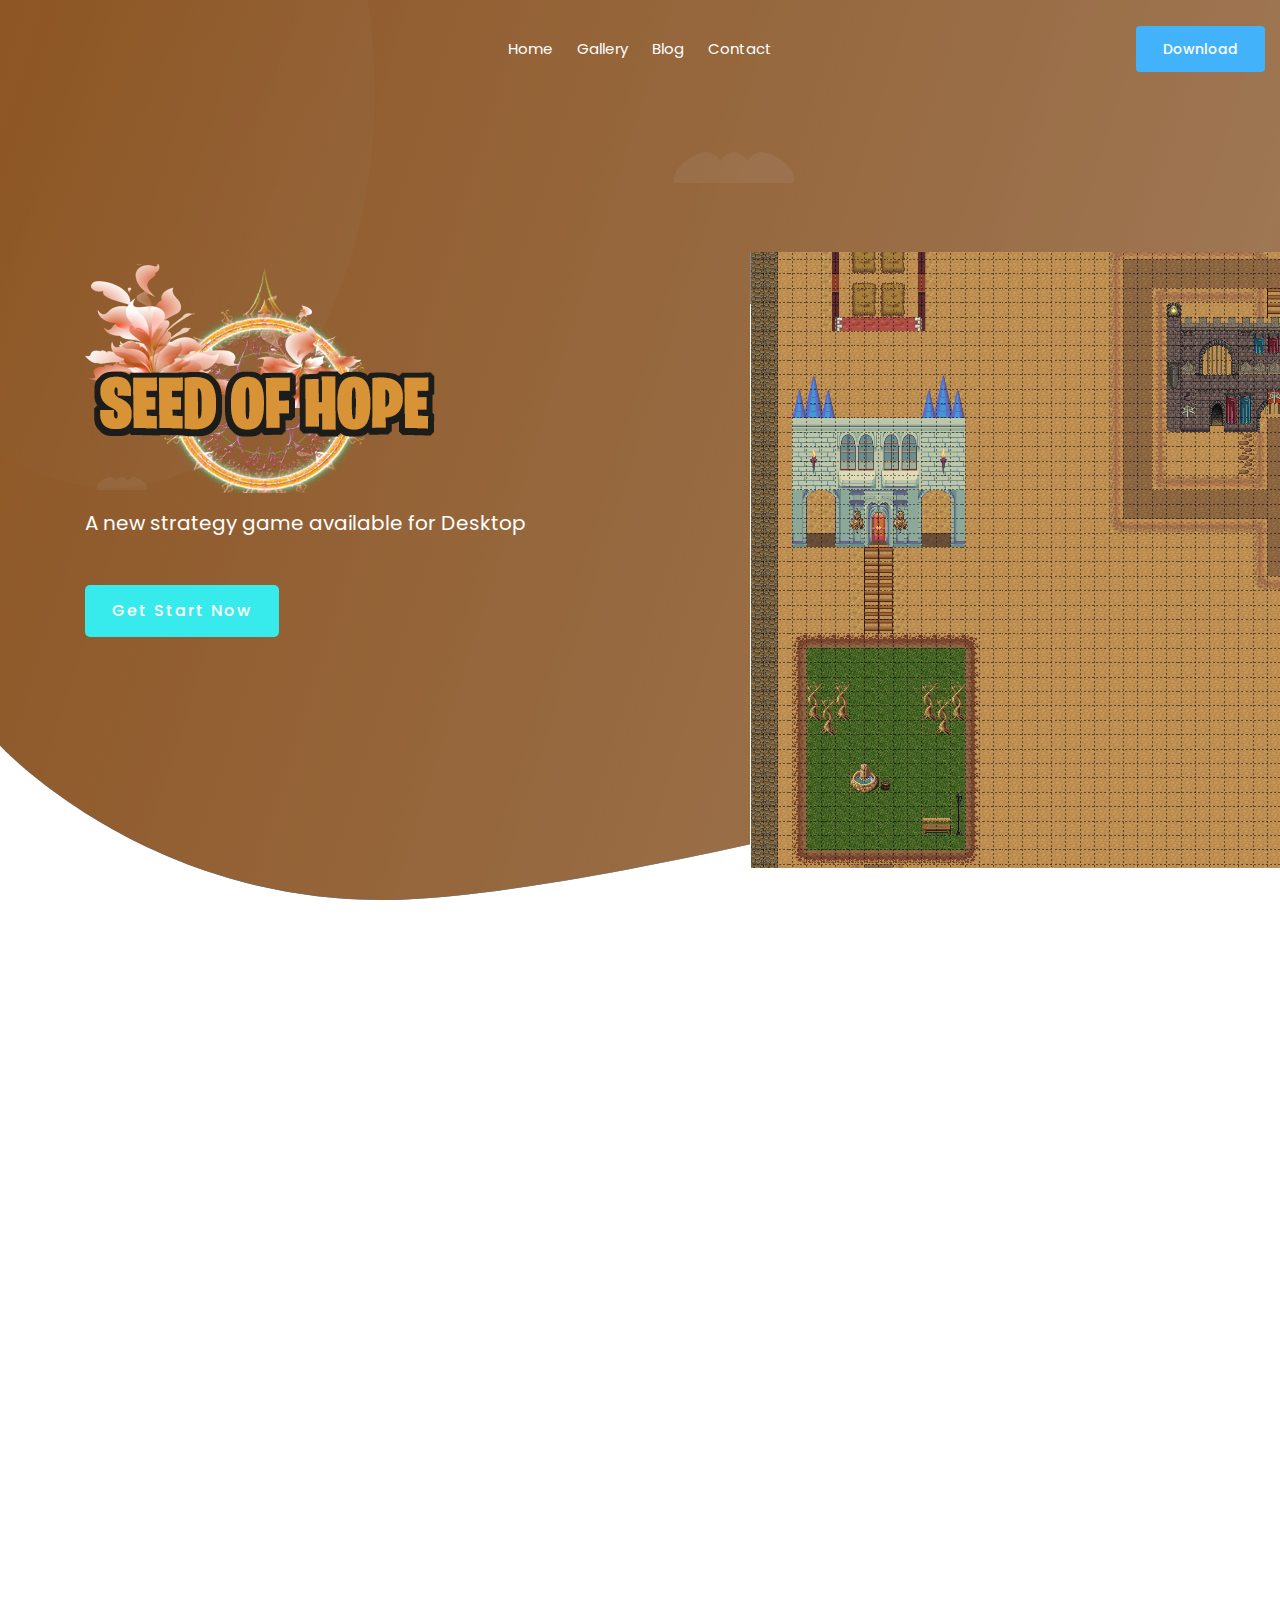
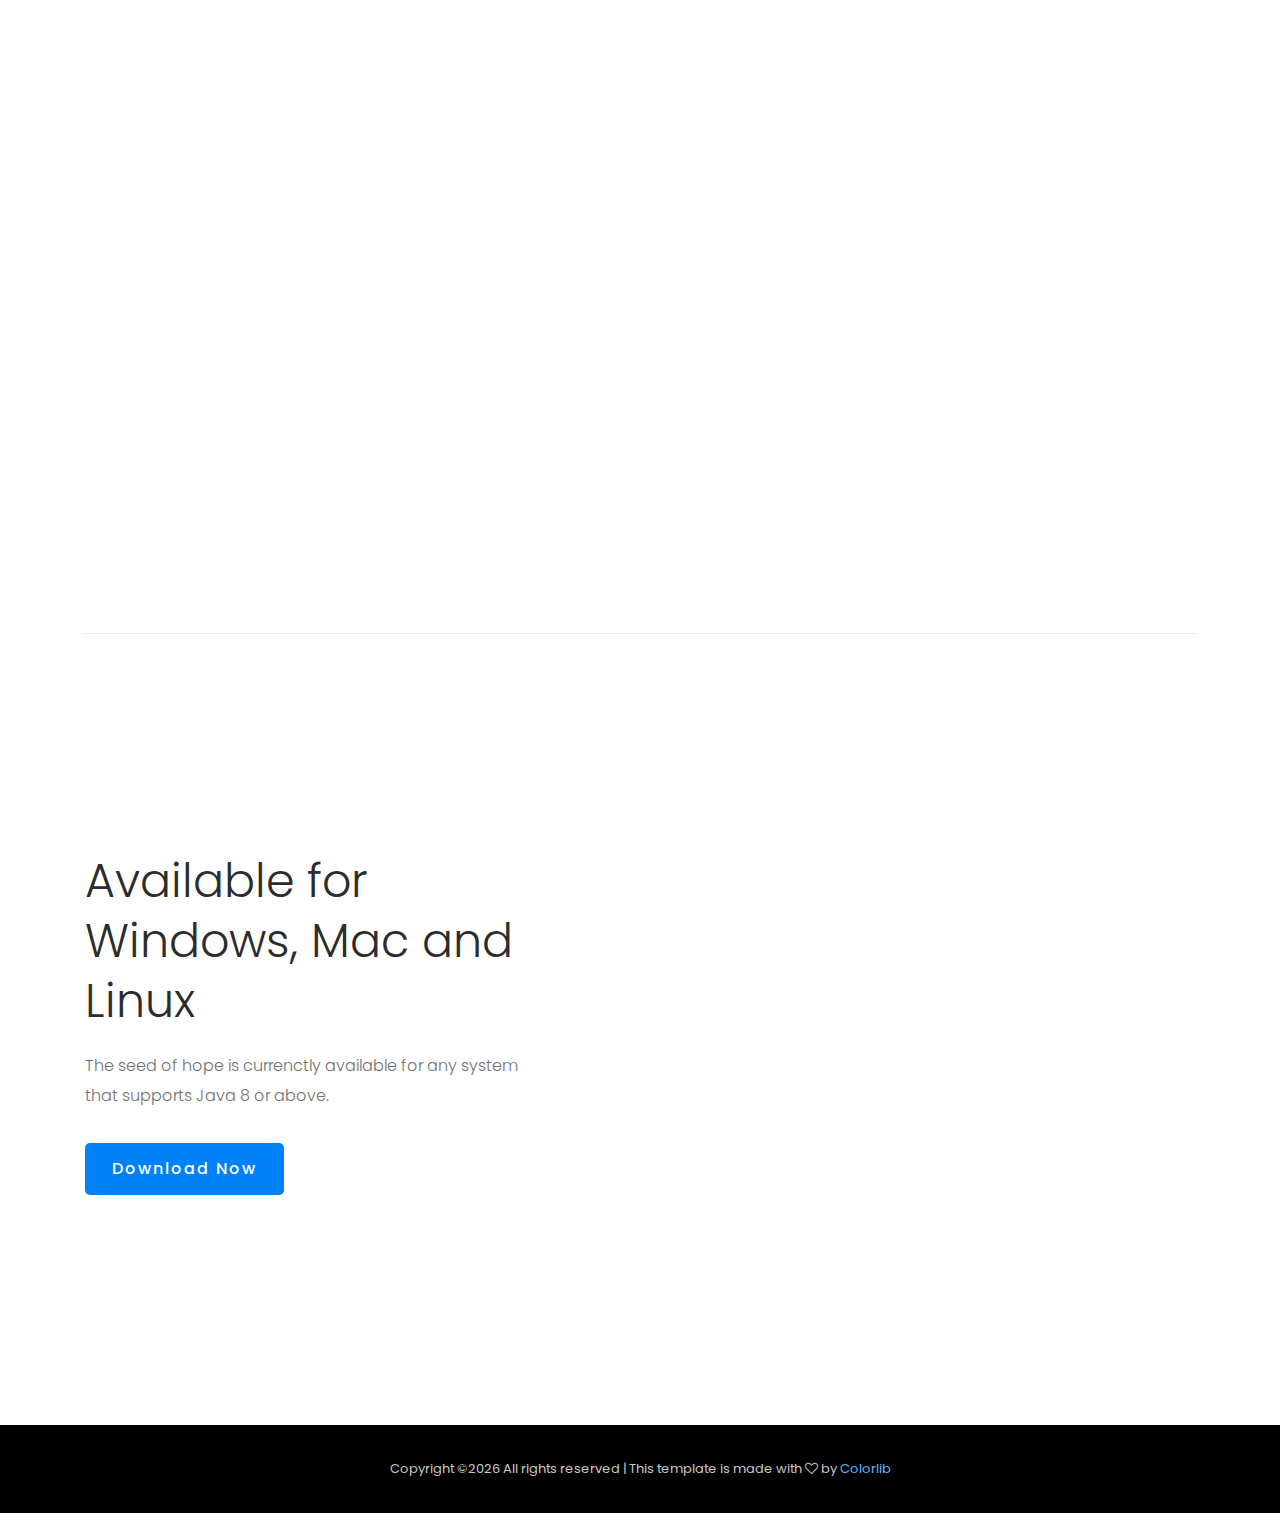
==== commit 2d2d7d04: "Add files via upload" ====
--- a/index.html
+++ b/index.html
@@ -60,7 +60,7 @@
                         <div class="col-xl-3 col-lg-3 d-none d-lg-block">
                             <div class="Appointment">
                                 <div class="book_btn d-none d-lg-block">
-                                    <a  href="#">Download</a>
+                                    <a  href="https://drive.google.com/drive/folders/1VNh4m3GO3z0gUqAAPV2U14MgPg7FQ_7g">Download</a>
                                 </div>
                             </div>
                         </div>
@@ -86,13 +86,13 @@
                             <img src="img/logo1.png" alt="">
                             <p class="wow fadeInLeft" data-wow-duration="1s" data-wow-delay=".1s">A new strategy game available for Desktop</p>
                             <div class="video_service_btn wow fadeInLeft" data-wow-duration="1s" data-wow-delay=".1s">
-                                <a href="#" class="boxed-btn3">Get Start Now</a>
+                                <a href="https://drive.google.com/drive/folders/1VNh4m3GO3z0gUqAAPV2U14MgPg7FQ_7g" class="boxed-btn3">Get Start Now</a>
                             </div>
                         </div>
                     </div>
                     <div class="col-xl-5 col-md-6">
                         <div class="phone_thumb wow fadeInDown" data-wow-duration="1.1s" data-wow-delay=".2s">
-                            <img src="img/phone.png" alt="">
+                            <img src="img/Past Map.png" alt="">
                         </div>
                     </div>
                 </div>
@@ -113,25 +113,16 @@
             <div class="row">
                 <div class="col-lg-4 col-md-4">
                     <div class="single_service text-center wow fadeInUp" data-wow-duration=".6s" data-wow-delay=".4s">
-                        <div class="thumb">
-                                <img src="img/icon/2.svg" alt="">
-                        </div>
-                        <h3>Retro style Graphics</h3>
+                        <h3>Retro style graphics and minimalistic design</h3>
                     </div>
                 </div>
                 <div class="col-lg-4 col-md-4">
                         <div class="single_service text-center wow fadeInUp" data-wow-duration=".7s" data-wow-delay=".5s">
-                                <div class="thumb">
-                                        <img src="img/icon/1.svg" alt="">
-                                </div>
-                                <h3>Different Weapons for each era</h3>
+                                <h3>Easy to play even for people who have never played a game before!</h3>
                             </div>
                 </div>
                 <div class="col-lg-4 col-md-4">
                             <div class="single_service text-center wow fadeInUp " data-wow-duration=".8s" data-wow-delay=".6s">
-                                <div class="thumb">
-                                        <img src="img/icon/3.svg" alt="">
-                                </div>
                                 <h3>3 levels available <br>
                                   Past, Present and Future
                                 </h3>
@@ -148,7 +139,7 @@
             <div class="row align-items-center">
                 <div class="col-xl-12 col-lg-12 col-md-12 wow fadeInLeft" data-wow-duration=".4s" data-wow-delay=".5s">
                     <div class="man_thumb">
-                        <img src="img/phone.png" alt="">
+                        <img src="img/level0.png" alt="">
                     </div>
                 </div>
                 <!-- <div class="col-xl-5 offset-xl-1 col-lg-6 col-md-6 ">
@@ -210,13 +201,13 @@
                                         Windows, Mac and Linux</h3>
                                     <p>The seed of hope is currenctly available for any system that supports Java 8 or above.</p>
                                     <div class="about_btn">
-                                        <a class="boxed-btn4" href="#">Download Now</a>
+                                        <a class="boxed-btn4" href="https://drive.google.com/drive/folders/1VNh4m3GO3z0gUqAAPV2U14MgPg7FQ_7g">Download Now</a>
                                     </div>
                                 </div>
                             </div>
                             <div class="col-xl-5 col-lg-5 offset-xl-1 offset-lg-1 col-md-6 ">
                                 <div class="about_draw wow fadeInUp" data-wow-duration=".7s" data-wow-delay=".5s">
-                                    <img src="img/phone.png" alt="">
+                                    <img src="img/Future Map.png" alt="">
                                 </div>
                             </div>
                     </div>
